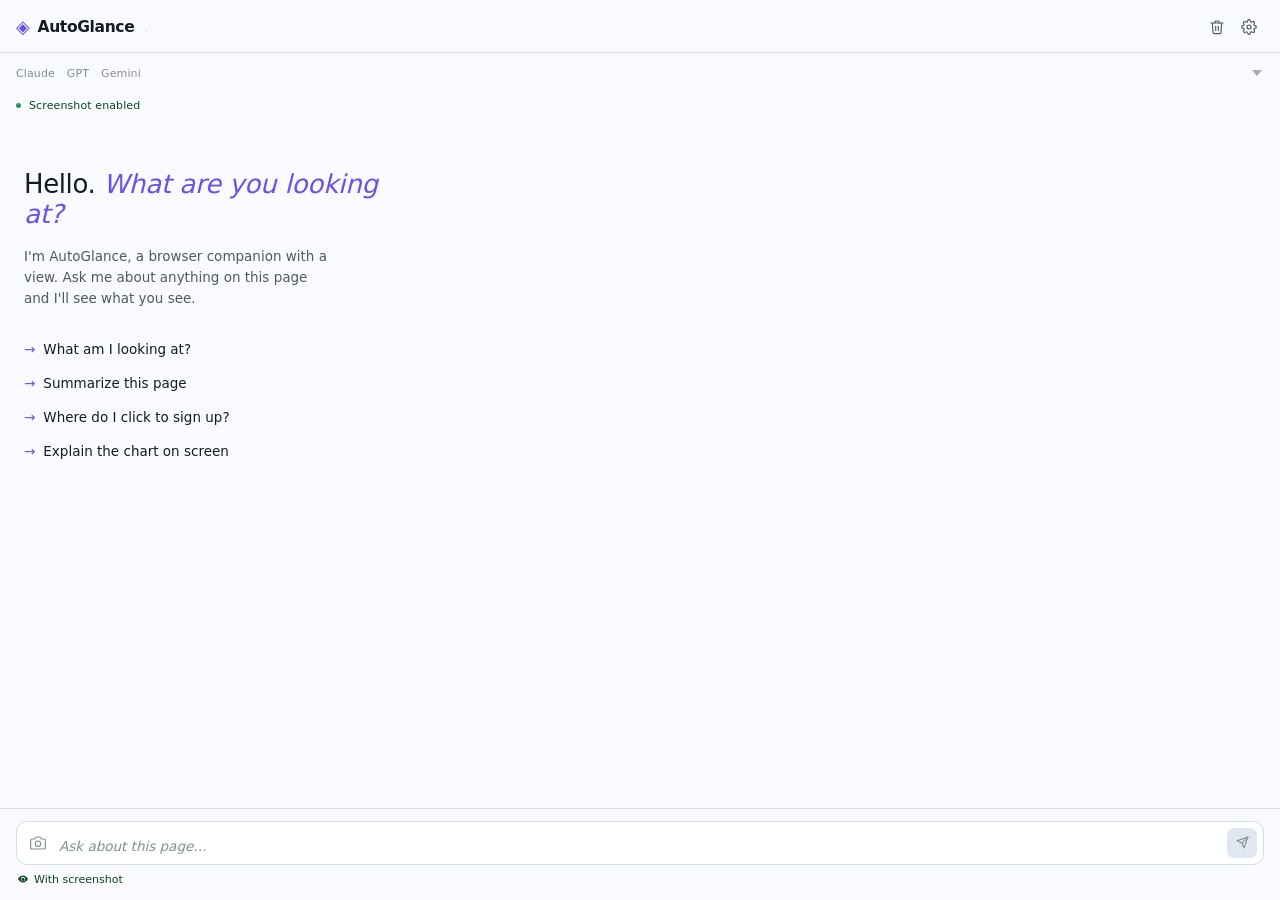
==== extension/sidepanel/index.html @ 0c21842c "v2.0 - design" ====
<!DOCTYPE html>
<html lang="en">
<head>
  <meta charset="UTF-8" />
  <meta name="viewport" content="width=device-width, initial-scale=1.0" />
  <title>AutoGlance</title>
  <link rel="stylesheet" href="sidepanel.css" />
</head>
<body>

  <!-- ── Header ─────────────────────────────────────────── -->
  <header class="header">
    <div class="header-left">
      <span class="logo-icon" aria-hidden="true">◈</span>
      <span class="logo-text">AutoGlance</span>
      <span id="provider-badge" class="provider-badge" title="Active AI provider"></span>
    </div>
    <div class="header-actions">
      <button id="clear-btn" class="icon-btn" title="Clear conversation" aria-label="Clear conversation">
        <svg class="icon" viewBox="0 0 24 24" fill="none" stroke="currentColor" stroke-linecap="round" stroke-linejoin="round">
          <polyline points="3 6 5 6 21 6"/>
          <path d="M19 6l-1 14a2 2 0 0 1-2 2H8a2 2 0 0 1-2-2L5 6"/>
          <path d="M10 11v6M14 11v6"/>
          <path d="M9 6V4a1 1 0 0 1 1-1h4a1 1 0 0 1 1 1v2"/>
        </svg>
      </button>
      <button id="settings-btn" class="icon-btn" title="Open settings" aria-label="Open settings">
        <svg class="icon" viewBox="0 0 24 24" fill="none" stroke="currentColor" stroke-linecap="round" stroke-linejoin="round">
          <circle cx="12" cy="12" r="3"/>
          <path d="M19.4 15a1.65 1.65 0 0 0 .33 1.82l.06.06a2 2 0 0 1 0 2.83 2 2 0 0 1-2.83 0l-.06-.06a1.65 1.65 0 0 0-1.82-.33 1.65 1.65 0 0 0-1 1.51V21a2 2 0 0 1-4 0v-.09A1.65 1.65 0 0 0 9 19.4a1.65 1.65 0 0 0-1.82.33l-.06.06a2 2 0 0 1-2.83-2.83l.06-.06A1.65 1.65 0 0 0 4.68 15a1.65 1.65 0 0 0-1.51-1H3a2 2 0 0 1 0-4h.09A1.65 1.65 0 0 0 4.6 9a1.65 1.65 0 0 0-.33-1.82l-.06-.06a2 2 0 0 1 2.83-2.83l.06.06A1.65 1.65 0 0 0 9 4.68a1.65 1.65 0 0 0 1-1.51V3a2 2 0 0 1 4 0v.09a1.65 1.65 0 0 0 1 1.51 1.65 1.65 0 0 0 1.82-.33l.06-.06a2 2 0 0 1 2.83 2.83l-.06.06A1.65 1.65 0 0 0 19.4 9a1.65 1.65 0 0 0 1.51 1H21a2 2 0 0 1 0 4h-.09a1.65 1.65 0 0 0-1.51 1z"/>
        </svg>
      </button>
    </div>
  </header>

  <!-- ── Provider & Model Toggles ───────────────────────── -->
  <div class="controls-bar">
    <div id="provider-toggle" class="provider-toggle" role="radiogroup" aria-label="Select AI provider">
      <button class="provider-chip provider-chip--anthropic" data-provider="anthropic" role="radio" aria-checked="false" type="button">Claude</button>
      <button class="provider-chip provider-chip--openai"    data-provider="openai"    role="radio" aria-checked="false" type="button">GPT</button>
      <button class="provider-chip provider-chip--gemini"    data-provider="gemini"    role="radio" aria-checked="false" type="button">Gemini</button>
    </div>
    <select id="model-select" class="model-select" aria-label="Select model"></select>
  </div>

  <!-- ── Privacy Status Bar ──────────────────────────────── -->
  <div id="privacy-bar" class="privacy-bar privacy-enabled">
    <span id="privacy-dot" class="privacy-dot"></span>
    <span id="privacy-label" class="privacy-label">Screenshot enabled</span>
  </div>

  <!-- ── API Key Warning (shown when no key configured) ──── -->
  <div id="api-key-warning" class="api-key-warning hidden">
    <div class="warning-icon" aria-hidden="true">⚠</div>
    <div class="warning-text">
      <strong>API key required</strong>
      <p>Add your Anthropic API key in settings to start chatting.</p>
    </div>
    <button id="warning-settings-btn" class="warning-btn">Open Settings</button>
  </div>

  <!-- ── Message Feed ────────────────────────────────────── -->
  <main id="messages" class="messages" role="log" aria-live="polite" aria-label="Conversation">
    <div class="welcome">
      <h1 class="welcome-greeting">Hello. <em>What are you looking at?</em></h1>
      <p>I'm AutoGlance, a browser companion with a view. Ask me about anything on this page and I'll see what you see.</p>
      <div class="welcome-suggestions">
        <button class="suggestion-chip" data-text="What am I looking at?">What am I looking at?</button>
        <button class="suggestion-chip" data-text="Summarize this page for me.">Summarize this page</button>
        <button class="suggestion-chip" data-text="Where do I click to sign up?">Where do I click to sign up?</button>
        <button class="suggestion-chip" data-text="Explain the chart on screen.">Explain the chart on screen</button>
      </div>
    </div>
  </main>

  <!-- ── Input Area ─────────────────────────────────────── -->
  <footer class="input-area">
    <div class="input-wrapper">
      <button id="screenshot-toggle" class="input-toggle" title="Toggle screenshot capture" aria-label="Toggle screenshot capture" aria-pressed="false">
        <svg class="icon" viewBox="0 0 24 24" fill="none" stroke="currentColor" stroke-linecap="round" stroke-linejoin="round">
          <path d="M23 19a2 2 0 0 1-2 2H3a2 2 0 0 1-2-2V8a2 2 0 0 1 2-2h4l2-3h6l2 3h4a2 2 0 0 1 2 2z"/>
          <circle cx="12" cy="13" r="4"/>
        </svg>
      </button>
      <textarea
        id="message-input"
        class="message-input"
        placeholder="Ask about this page…"
        rows="1"
        dir="auto"
        aria-label="Message input"
        autocomplete="off"
        spellcheck="true"
      ></textarea>
      <button id="send-btn" class="send-btn" title="Send (Enter)" aria-label="Send message" disabled>
        <svg viewBox="0 0 24 24" fill="none" stroke="currentColor" stroke-width="2" stroke-linecap="round" stroke-linejoin="round">
          <line x1="22" y1="2" x2="11" y2="13"/>
          <polygon points="22 2 15 22 11 13 2 9 22 2"/>
        </svg>
      </button>
    </div>
    <div class="input-meta">
      <span id="context-badge" class="context-badge context-badge--active">
        <svg viewBox="0 0 16 16" fill="currentColor" width="10" height="10" aria-hidden="true">
          <path d="M10.5 8.5a2.5 2.5 0 1 1-5 0 2.5 2.5 0 0 1 5 0z"/>
          <path d="M0 8s3-5.5 8-5.5S16 8 16 8s-3 5.5-8 5.5S0 8 0 8zm8 3.5a3.5 3.5 0 1 0 0-7 3.5 3.5 0 0 0 0 7z"/>
        </svg>
        With screenshot
      </span>
    </div>
  </footer>

  <!-- Classic scripts execute before the deferred ES module, making globals available -->
  <script src="../lib/vendor/marked.min.js"></script>
  <script src="../lib/vendor/katex.min.js"></script>
  <script src="../lib/vendor/highlight.min.js"></script>
  <script type="module" src="sidepanel.js"></script>
</body>
</html>
---- extension/sidepanel/sidepanel.css ----
/* ==========================================================================
   AutoGlance - side panel
   Cool paper, iris violet. Modernist. Light + dark via prefers-color-scheme.
   ========================================================================== */

/* ── Fonts ────────────────────────────────────────────────────────────────── */

@font-face {
  font-family: 'Space Grotesk';
  src: url('../assets/fonts/SpaceGrotesk-Variable.woff2') format('woff2-variations'),
       url('../assets/fonts/SpaceGrotesk-Variable.woff2') format('woff2');
  font-weight: 300 700;
  font-style: normal;
  font-display: swap;
}

@font-face {
  font-family: 'Inter';
  src: url('../assets/fonts/Inter-Variable.woff2') format('woff2-variations'),
       url('../assets/fonts/Inter-Variable.woff2') format('woff2');
  font-weight: 100 900;
  font-style: normal;
  font-display: swap;
}

@font-face {
  font-family: 'Inter';
  src: url('../assets/fonts/Inter-Italic-Variable.woff2') format('woff2-variations'),
       url('../assets/fonts/Inter-Italic-Variable.woff2') format('woff2');
  font-weight: 100 900;
  font-style: italic;
  font-display: swap;
}

@font-face {
  font-family: 'JetBrains Mono';
  src: url('../assets/fonts/JetBrainsMono-Variable.woff2') format('woff2-variations'),
       url('../assets/fonts/JetBrainsMono-Variable.woff2') format('woff2');
  font-weight: 300 800;
  font-style: normal;
  font-display: swap;
}

/* ── Design tokens ────────────────────────────────────────────────────────── */

:root {
  color-scheme: light dark;

  /* Typography */
  --font-display: 'Space Grotesk', 'Inter', ui-sans-serif, -apple-system, BlinkMacSystemFont, 'Segoe UI Variable', 'Segoe UI', system-ui, sans-serif;
  --font-body:    'Inter', ui-sans-serif, -apple-system, BlinkMacSystemFont, 'Segoe UI Variable', 'Segoe UI', system-ui, sans-serif;
  --font-mono:    'JetBrains Mono', ui-monospace, 'Cascadia Mono', 'Consolas', monospace;

  --text-xs:   11px;
  --text-sm:   12.5px;
  --text-md:   13.5px;
  --text-lg:   15.5px;
  --text-xl:   19px;
  --text-2xl:  26px;

  --lh-tight:   1.3;
  --lh-body:    1.55;
  --lh-relaxed: 1.7;

  /* Spatial - 4pt scale */
  --space-1: 4px;
  --space-2: 8px;
  --space-3: 12px;
  --space-4: 16px;
  --space-5: 24px;
  --space-6: 32px;
  --space-7: 48px;

  --radius-xs:   4px;
  --radius-sm:   7px;
  --radius-md:   11px;
  --radius-lg:   16px;
  --radius-xl:   22px;
  --radius-pill: 999px;

  /* Motion */
  --ease-out-quart: cubic-bezier(0.22, 1, 0.36, 1);
  --ease-out:       cubic-bezier(0.33, 1, 0.68, 1);
  --dur-fast: 140ms;
  --dur-med:  240ms;
  --dur-slow: 420ms;

  /* Light palette - cool paper, graphite ink, iris violet accent */
  --surface-0:      oklch(0.985 0.005 260);
  --surface-1:      oklch(1     0.003 260);
  --surface-2:      oklch(0.955 0.010 255);
  --surface-sunk:   oklch(0.925 0.014 255);

  --border:         oklch(0.895 0.012 255);
  --border-strong:  oklch(0.81  0.018 255);

  --text:           oklch(0.22  0.025 265);
  --text-muted:     oklch(0.46  0.020 260);
  --text-faint:     oklch(0.64  0.015 258);

  --accent:         oklch(0.55  0.22  285);
  --accent-hover:   oklch(0.48  0.225 285);
  --accent-press:   oklch(0.42  0.22  283);
  --accent-soft:    oklch(0.955 0.04  285);
  --accent-soft-bd: oklch(0.885 0.08  285);
  --on-accent:      oklch(0.985 0.005 260);

  --success:        oklch(0.58  0.12  155);
  --success-soft:   oklch(0.955 0.025 150);
  --success-ink:    oklch(0.34  0.075 155);

  --warn:           oklch(0.74  0.135 80);
  --warn-soft:      oklch(0.965 0.03  85);
  --warn-ink:       oklch(0.40  0.09  70);

  --danger:         oklch(0.56  0.21  22);
  --danger-soft:    oklch(0.965 0.03  25);
  --danger-ink:     oklch(0.42  0.14  25);

  --focus-ring: 0 0 0 3px oklch(0.55 0.22 285 / 0.28);
  --shadow-sm:  0 1px 2px oklch(0.22 0.025 265 / 0.06);
  --shadow-md:  0 8px 24px -10px oklch(0.22 0.025 265 / 0.20),
                0 2px 6px  -2px  oklch(0.22 0.025 265 / 0.09);
}

@media (prefers-color-scheme: dark) {
  :root {
    /* Surfaces lifted off pure black to a deep cool slate - the ladder keeps the
       same perceptual step as before, just shifted ~+0.04 lightness overall. */
    --surface-0:      oklch(0.225 0.018 262);
    --surface-1:      oklch(0.265 0.020 260);
    --surface-2:      oklch(0.305 0.022 258);
    --surface-sunk:   oklch(0.19  0.016 262);

    --border:         oklch(0.345 0.022 260);
    --border-strong:  oklch(0.45  0.026 258);

    /* Text softened from near-white to reduce harsh contrast on the lifted surface.
       text-faint nudged up a hair so it still reads cleanly. */
    --text:           oklch(0.905 0.014 252);
    --text-muted:     oklch(0.70  0.015 258);
    --text-faint:     oklch(0.58  0.014 258);

    --accent:         oklch(0.74  0.18  285);
    --accent-hover:   oklch(0.79  0.185 285);
    --accent-press:   oklch(0.68  0.19  282);
    --accent-soft:    oklch(0.325 0.078 285);
    --accent-soft-bd: oklch(0.43  0.11  285);
    --on-accent:      oklch(0.16  0.02  270);

    --success:        oklch(0.74  0.11  155);
    --success-soft:   oklch(0.325 0.045 150);
    --success-ink:    oklch(0.82  0.09  155);

    --warn:           oklch(0.82  0.14  80);
    --warn-soft:      oklch(0.335 0.055 75);
    --warn-ink:       oklch(0.86  0.11  80);

    --danger:         oklch(0.72  0.18  25);
    --danger-soft:    oklch(0.345 0.085 28);
    --danger-ink:     oklch(0.85  0.12  28);

    --focus-ring: 0 0 0 3px oklch(0.74 0.18 285 / 0.35);
    --shadow-sm:  0 1px 2px oklch(0 0 0 / 0.3);
    --shadow-md:  0 10px 30px -14px oklch(0 0 0 / 0.55),
                  0 2px 6px -2px   oklch(0 0 0 / 0.25);
  }

  /* Dark-mode tuning for the chatbar local accents - hover shifts lighter,
     not darker, so interactions read correctly on dark backgrounds. */
  .input-area.mode-enabled {
    --accent-hover: oklch(0.80 0.12 155);
    --accent-press: oklch(0.68 0.12 155);
  }
  .input-area.mode-blocked {
    --accent-hover: oklch(0.88 0.14 80);
    --accent-press: oklch(0.76 0.14 80);
  }
}

/* ── Reset & base ─────────────────────────────────────────────────────────── */

*, *::before, *::after { box-sizing: border-box; margin: 0; padding: 0; }

html, body {
  height: 100%;
  font-family: var(--font-body);
  font-size: var(--text-md);
  line-height: var(--lh-body);
  font-feature-settings: 'ss01', 'cv11';
  font-optical-sizing: auto;
  color: var(--text);
  background: var(--surface-0);
  overflow: hidden;
  -webkit-font-smoothing: antialiased;
  -moz-osx-font-smoothing: grayscale;
  text-rendering: optimizeLegibility;
}

body {
  display: flex;
  flex-direction: column;
  height: 100vh;
  min-height: 0;
}

button {
  font-family: inherit;
  font-feature-settings: inherit;
  color: inherit;
}

:focus { outline: none; }

:focus-visible {
  outline: none;
  box-shadow: var(--focus-ring);
  border-radius: var(--radius-sm);
}

/* ── Header ───────────────────────────────────────────────────────────────── */

.header {
  display: flex;
  align-items: center;
  justify-content: space-between;
  gap: var(--space-2);
  padding: var(--space-3) var(--space-4) calc(var(--space-3) - 2px);
  background: var(--surface-0);
  border-bottom: 1px solid var(--border);
  flex-shrink: 0;
  z-index: 10;
}

.header-left {
  display: flex;
  align-items: baseline;
  gap: var(--space-2);
  min-width: 0;
}

.logo-icon {
  font-family: var(--font-display);
  font-weight: 600;
  font-size: 18px;
  line-height: 1;
  color: var(--accent);
  transform: translateY(1px);
  letter-spacing: -0.02em;
}

.logo-text {
  font-family: var(--font-display);
  font-size: var(--text-lg);
  font-weight: 600;
  letter-spacing: -0.022em;
  color: var(--text);
}

.header-actions {
  display: flex;
  align-items: center;
  gap: 2px;
}

.icon-btn {
  position: relative;
  display: inline-flex;
  align-items: center;
  justify-content: center;
  width: 30px;
  height: 30px;
  border: none;
  background: transparent;
  border-radius: var(--radius-sm);
  cursor: pointer;
  color: var(--text-muted);
  transition: background var(--dur-fast) var(--ease-out),
              color var(--dur-fast) var(--ease-out);
}

.icon-btn:hover   { background: var(--surface-2); color: var(--text); }
.icon-btn:active  { background: var(--surface-sunk); }
.icon-btn.active  { color: var(--accent); }
.icon-btn.inactive { color: var(--text-faint); }

.icon { width: 16px; height: 16px; flex-shrink: 0; }
.icon-btn svg { stroke-width: 1.75; }

/* Provider pill - small, quiet meta label */
.provider-badge {
  font-size: var(--text-xs);
  font-weight: 500;
  color: var(--text-faint);
  letter-spacing: 0.04em;
  text-transform: uppercase;
  padding: 2px 0 0 4px;
  border-left: 1px solid var(--border);
  margin-left: var(--space-1);
  flex-shrink: 0;
}

/* ── Controls bar ─────────────────────────────────────────────────────────── */

.controls-bar {
  display: flex;
  align-items: center;
  gap: var(--space-3);
  padding: var(--space-2) var(--space-4);
  background: var(--surface-0);
  flex-shrink: 0;
}

/* Bare inline radio group - grouping comes from proximity, state from color + weight */
.provider-toggle {
  display: inline-flex;
  align-items: baseline;
  gap: var(--space-3);
  flex-shrink: 0;
}

.provider-chip {
  appearance: none;
  border: none;
  background: transparent;
  padding: 2px 0;
  font-size: var(--text-xs);
  font-weight: 500;
  letter-spacing: 0.01em;
  color: var(--text-faint);
  cursor: pointer;
  transition: color var(--dur-fast) var(--ease-out);
}

.provider-chip:hover:not(.active):not(.no-key) {
  color: var(--text-muted);
}

.provider-chip.active {
  color: var(--accent);
  font-weight: 700;
}

.provider-chip.no-key {
  color: var(--text-faint);
  opacity: 0.45;
  cursor: help;
}

.model-select {
  flex: 0 0 auto;
  margin-left: auto;
  max-width: 60%;
  min-width: 0;
  height: 24px;
  padding: 0 18px 0 0;
  font-family: inherit;
  font-size: var(--text-sm);
  font-weight: 500;
  color: var(--text-muted);
  background-color: transparent;
  border: none;
  cursor: pointer;
  appearance: none;
  background-image: url("data:image/svg+xml,%3Csvg xmlns='http://www.w3.org/2000/svg' width='10' height='6' viewBox='0 0 10 6'%3E%3Cpath fill='%23888' fill-opacity='0.7' d='M5 6L0 0h10z'/%3E%3C/svg%3E");
  background-repeat: no-repeat;
  background-position: right 2px center;
  transition: color var(--dur-fast) var(--ease-out);
}

.model-select:hover { color: var(--text); }
.model-select:focus-visible {
  outline: none;
  box-shadow: none;
  color: var(--text);
}
.model-select:disabled { opacity: 0.55; cursor: not-allowed; }

/* Stylable dropdown via Chromium's Customizable Select API.
   Falls back to native picker on older Chromium versions. */
@supports (appearance: base-select) {
  .model-select { appearance: base-select; }

  .model-select::picker(select) {
    appearance: base-select;
    margin-top: 6px;
    padding: var(--space-1);
    background: var(--surface-1);
    border: 1px solid var(--border);
    border-radius: var(--radius-md);
    box-shadow: var(--shadow-md);
    font-family: var(--font-body);
    font-size: var(--text-sm);
    font-weight: 500;
    color: var(--text);
    min-width: 220px;
    max-height: 340px;
    overflow-y: auto;
    scrollbar-width: thin;
    scrollbar-color: var(--border-strong) transparent;
    opacity: 0;
    transform: translateY(-4px);
    transition: opacity var(--dur-fast) var(--ease-out),
                transform var(--dur-fast) var(--ease-out),
                display var(--dur-fast) allow-discrete,
                overlay var(--dur-fast) allow-discrete;
  }

  .model-select::picker(select):popover-open {
    opacity: 1;
    transform: translateY(0);
  }

  @starting-style {
    .model-select::picker(select):popover-open {
      opacity: 0;
      transform: translateY(-4px);
    }
  }

  .model-select option {
    padding: 7px 10px 7px 26px;
    border-radius: var(--radius-sm);
    color: var(--text);
    background: transparent;
    cursor: pointer;
    position: relative;
    text-align: left;
    font-weight: 500;
    transition: background var(--dur-fast) var(--ease-out),
                color var(--dur-fast) var(--ease-out);
  }

  .model-select option:hover,
  .model-select option:focus {
    background: var(--surface-2);
    color: var(--text);
    outline: none;
  }

  .model-select option:checked {
    color: var(--accent);
    font-weight: 600;
  }

  .model-select option:checked::before {
    content: '';
    position: absolute;
    left: 10px;
    top: 50%;
    width: 8px;
    height: 5px;
    border-left: 1.5px solid var(--accent);
    border-bottom: 1.5px solid var(--accent);
    transform: translateY(-70%) rotate(-45deg);
  }
}

/* ── Privacy bar ──────────────────────────────────────────────────────────── */

/* Lightweight status line - no tinted strip, state lives in the dot + label color */
.privacy-bar {
  display: flex;
  align-items: center;
  gap: var(--space-2);
  padding: 4px var(--space-4) var(--space-2);
  font-size: var(--text-xs);
  font-weight: 500;
  letter-spacing: 0.01em;
  background: transparent;
  flex-shrink: 0;
  transition: color var(--dur-med) var(--ease-out-quart);
}

.privacy-bar.privacy-enabled  { color: var(--success-ink); }
.privacy-bar.privacy-blocked  { color: var(--warn-ink); }
.privacy-bar.privacy-disabled { color: var(--text-faint); }

.privacy-dot {
  width: 5px;
  height: 5px;
  border-radius: 50%;
  flex-shrink: 0;
  background: currentColor;
}

.privacy-enabled  .privacy-dot { background: var(--success); }
.privacy-blocked  .privacy-dot { background: var(--warn); }
.privacy-disabled .privacy-dot { background: var(--text-faint); }

/* ── API key warning ──────────────────────────────────────────────────────── */

.api-key-warning {
  display: flex;
  align-items: flex-start;
  gap: var(--space-3);
  padding: var(--space-3) var(--space-4);
  background: var(--warn-soft);
  border-bottom: 1px solid var(--border);
  flex-shrink: 0;
}

.api-key-warning.hidden { display: none; }

.warning-icon {
  font-size: 16px;
  color: var(--warn);
  flex-shrink: 0;
  margin-top: 1px;
}

.warning-text { flex: 1; min-width: 0; }

.warning-text strong {
  display: block;
  font-size: var(--text-md);
  font-weight: 600;
  color: var(--warn-ink);
}

.warning-text p {
  font-size: var(--text-sm);
  color: var(--warn-ink);
  opacity: 0.85;
  margin-top: 2px;
}

.warning-btn {
  flex-shrink: 0;
  padding: 6px var(--space-3);
  font-size: var(--text-sm);
  font-weight: 600;
  background: var(--warn-ink);
  color: var(--warn-soft);
  border: none;
  border-radius: var(--radius-sm);
  cursor: pointer;
  white-space: nowrap;
  transition: transform var(--dur-fast) var(--ease-out),
              filter var(--dur-fast) var(--ease-out);
}
.warning-btn:hover  { filter: brightness(1.1); }
.warning-btn:active { transform: translateY(1px); }

/* ── Messages feed ────────────────────────────────────────────────────────── */

.messages {
  flex: 1;
  overflow-y: auto;
  padding: var(--space-5) var(--space-4) var(--space-3);
  display: flex;
  flex-direction: column;
  gap: var(--space-5);
  min-height: 0;
  scroll-behavior: smooth;
  scrollbar-width: thin;
  scrollbar-color: var(--border-strong) transparent;
}

.messages::-webkit-scrollbar { width: 6px; }
.messages::-webkit-scrollbar-track { background: transparent; }
.messages::-webkit-scrollbar-thumb {
  background: var(--border);
  border-radius: 3px;
}
.messages::-webkit-scrollbar-thumb:hover { background: var(--border-strong); }

/* Welcome - typographic hero, no big icon block */
.welcome {
  display: flex;
  flex-direction: column;
  align-items: flex-start;
  text-align: left;
  padding: var(--space-5) var(--space-2) var(--space-4);
  gap: var(--space-4);
}

.welcome-greeting {
  font-family: var(--font-display);
  font-size: var(--text-2xl);
  font-weight: 400;
  line-height: 1.15;
  letter-spacing: -0.015em;
  color: var(--text);
  max-width: 22ch;
}

.welcome-greeting em {
  font-family: var(--font-body);
  font-style: italic;
  font-weight: 450;
  color: var(--accent);
  letter-spacing: -0.005em;
}

.welcome p {
  font-size: var(--text-md);
  line-height: var(--lh-body);
  color: var(--text-muted);
  max-width: 36ch;
}

.welcome-suggestions {
  display: flex;
  flex-direction: column;
  gap: 2px;
  width: 100%;
  margin-top: var(--space-2);
}

/* Text-row suggestions - no borders. Hover uses extended-edge tint. */
.suggestion-chip {
  padding: 8px 10px;
  margin: 0 -10px;
  font-family: inherit;
  font-size: var(--text-md);
  font-weight: 500;
  text-align: left;
  background: transparent;
  border: none;
  border-radius: var(--radius-sm);
  color: var(--text);
  cursor: pointer;
  transition: background var(--dur-fast) var(--ease-out),
              color var(--dur-fast) var(--ease-out);
}

.suggestion-chip::before {
  content: '→';
  font-family: var(--font-display);
  color: var(--accent);
  margin-right: var(--space-2);
  font-weight: 500;
  transition: transform var(--dur-med) var(--ease-out-quart);
  display: inline-block;
}

.suggestion-chip:hover {
  background: var(--accent-soft);
  color: var(--accent-press);
}
.suggestion-chip:hover::before { transform: translateX(3px); }

/* ── Message rows & bubbles ───────────────────────────────────────────────── */

.message-row {
  display: flex;
  flex-direction: column;
  max-width: 100%;
  animation: fade-up var(--dur-med) var(--ease-out-quart) both;
}

.message-row--user       { align-items: flex-end; }
.message-row--assistant  { align-items: flex-start; }

@keyframes fade-up {
  from { opacity: 0; transform: translateY(6px); }
  to   { opacity: 1; transform: translateY(0); }
}

.bubble {
  max-width: 94%;
  word-break: break-word;
  line-height: var(--lh-body);
  font-size: var(--text-md);
}

/* User - solid iris violet, paper text, no gradient */
.bubble--user {
  padding: 10px 14px;
  border-radius: var(--radius-lg) var(--radius-lg) var(--radius-xs) var(--radius-lg);
  background: var(--accent);
  color: var(--on-accent);
  white-space: pre-wrap;
  font-weight: 450;
  box-shadow: 0 1px 2px oklch(0.42 0.22 285 / 0.25);
}

/* Assistant - no bubble. Plain text, left-aligned, with a tiny mark. */
.bubble--assistant {
  position: relative;
  padding: 0 0 0 var(--space-4);
  color: var(--text);
  font-weight: 400;
  width: 100%;
}

.bubble--assistant::before {
  content: '◈';
  position: absolute;
  left: 0;
  top: 3px;
  font-family: var(--font-display);
  font-size: 11px;
  color: var(--accent);
  opacity: 0.75;
  line-height: 1;
}

.bubble--error {
  padding: 10px 14px;
  border-radius: var(--radius-md);
  background: var(--danger-soft);
  color: var(--danger-ink);
  border: 1px solid oklch(from var(--danger) l c h / 0.25);
}

/* ── Assistant rich content (marked output) ──────────────────────────────── */

.bubble--assistant p {
  margin: 0 0 10px;
  line-height: var(--lh-relaxed);
}
.bubble--assistant p:last-child { margin-bottom: 0; }

.bubble--assistant h1,
.bubble--assistant h2,
.bubble--assistant h3,
.bubble--assistant h4 {
  font-family: var(--font-display);
  font-weight: 500;
  line-height: var(--lh-tight);
  letter-spacing: -0.01em;
  margin: 18px 0 6px;
  color: var(--text);
}
.bubble--assistant h1:first-child,
.bubble--assistant h2:first-child,
.bubble--assistant h3:first-child { margin-top: 0; }

.bubble--assistant h1 { font-size: 19px; }
.bubble--assistant h2 { font-size: 17px; }
.bubble--assistant h3 { font-size: 15px; }
.bubble--assistant h4 {
  font-size: var(--text-md);
  font-family: var(--font-body);
  font-weight: 600;
  color: var(--text-muted);
  text-transform: none;
  letter-spacing: 0;
}

.bubble--assistant ul,
.bubble--assistant ol {
  margin: 4px 0 10px;
  padding-left: 22px;
}
.bubble--assistant ul:last-child,
.bubble--assistant ol:last-child { margin-bottom: 0; }

.bubble--assistant li { margin: 4px 0; line-height: var(--lh-body); }
.bubble--assistant li > p { margin: 0; }

.bubble--assistant ul { list-style-type: disc; }
.bubble--assistant ul ul { list-style-type: circle; margin: 2px 0; }
.bubble--assistant ol { list-style-type: decimal; }
.bubble--assistant ul::marker,
.bubble--assistant ol::marker { color: var(--accent); }

.bubble--assistant li strong:first-child { color: var(--text); }

/* Inline code */
.bubble--assistant .inline-code,
.bubble--assistant code {
  font-family: var(--font-mono);
  font-size: 12px;
  background: var(--accent-soft);
  color: var(--accent-press);
  padding: 1px 6px;
  border-radius: 5px;
  white-space: nowrap;
  font-feature-settings: 'calt' 0;
}

@media (prefers-color-scheme: dark) {
  .bubble--assistant .inline-code,
  .bubble--assistant code {
    color: var(--accent);
  }
}

/* Code blocks */
.bubble--assistant .code-block {
  position: relative;
  margin: 12px 0;
  border-radius: var(--radius-sm);
  overflow: hidden;
  background: oklch(0.18 0.018 265);
  border: 1px solid oklch(0.27 0.022 265);
}
.bubble--assistant .code-block:last-child { margin-bottom: 0; }

.bubble--assistant .code-header {
  display: flex;
  align-items: center;
  justify-content: space-between;
  padding: 0 6px 0 12px;
  background: oklch(0.22 0.020 265);
  border-bottom: 1px solid oklch(0.30 0.022 265);
  min-height: 30px;
}

.bubble--assistant .code-lang {
  font-family: var(--font-mono);
  font-size: 10.5px;
  font-weight: 600;
  color: oklch(0.72 0.018 258);
  text-transform: uppercase;
  letter-spacing: 0.06em;
}

.bubble--assistant .code-copy-btn {
  display: inline-flex;
  align-items: center;
  gap: 5px;
  padding: 4px 8px;
  border: 1px solid oklch(0.34 0.022 265);
  border-radius: var(--radius-xs);
  background: transparent;
  color: oklch(0.70 0.018 258);
  font-family: inherit;
  font-size: 10.5px;
  font-weight: 500;
  cursor: pointer;
  transition: color var(--dur-fast) var(--ease-out),
              border-color var(--dur-fast) var(--ease-out),
              background var(--dur-fast) var(--ease-out);
}
.bubble--assistant .code-copy-btn:hover {
  color: oklch(0.92 0.015 258);
  border-color: oklch(0.44 0.025 265);
  background: oklch(0.28 0.022 265);
}
.bubble--assistant .code-copy-btn--copied {
  color: oklch(0.82 0.11 155);
  border-color: oklch(0.55 0.10 155);
}

.bubble--assistant .code-block pre {
  margin: 0;
  padding: 12px 14px;
  overflow-x: auto;
  background: transparent;
}

.bubble--assistant .code-block code {
  font-family: var(--font-mono);
  font-size: 12px;
  line-height: 1.65;
  color: oklch(0.92 0.015 258);
  background: none;
  padding: 0;
  border-radius: 0;
  white-space: pre;
  font-feature-settings: 'calt' 0;
}

/* Highlight.js - cool terminal, iris-violet accents */
.hljs { color: oklch(0.92 0.015 258); background: transparent; }
.hljs-keyword, .hljs-selector-tag, .hljs-built_in, .hljs-name, .hljs-tag { color: oklch(0.78 0.16 290); }
.hljs-string, .hljs-attr, .hljs-selector-attr, .hljs-selector-class, .hljs-selector-pseudo { color: oklch(0.80 0.12 155); }
.hljs-number, .hljs-literal, .hljs-variable, .hljs-template-variable, .hljs-template-tag { color: oklch(0.85 0.14 95); }
.hljs-comment, .hljs-quote, .hljs-meta { color: oklch(0.55 0.020 258); font-style: italic; }
.hljs-type, .hljs-class, .hljs-title { color: oklch(0.82 0.10 220); }
.hljs-function, .hljs-title.function_ { color: oklch(0.80 0.11 215); }
.hljs-params { color: oklch(0.88 0.09 95); }
.hljs-operator, .hljs-punctuation { color: oklch(0.70 0.018 258); }
.hljs-property, .hljs-selector-id { color: oklch(0.80 0.14 335); }
.hljs-regexp { color: oklch(0.78 0.16 290); }
.hljs-symbol, .hljs-bullet { color: oklch(0.78 0.13 320); }
.hljs-section, .hljs-subst { color: oklch(0.92 0.015 258); }
.hljs-emphasis { font-style: italic; }
.hljs-strong { font-weight: 600; }
.hljs-addition { color: oklch(0.80 0.12 155); background: oklch(0.8 0.12 155 / 0.12); }
.hljs-deletion { color: oklch(0.75 0.18 25);  background: oklch(0.75 0.18 25 / 0.12); }

/* Blockquote - quiet left rule, no panel */
.bubble--assistant .md-blockquote,
.bubble--assistant blockquote {
  margin: 14px 0;
  padding: 2px 0 2px 14px;
  border-left: 2px solid var(--accent);
  background: transparent;
  border-radius: 0;
  color: var(--text-muted);
  font-family: var(--font-body);
  font-style: italic;
  font-size: 14px;
  line-height: var(--lh-relaxed);
}
.bubble--assistant .md-blockquote p,
.bubble--assistant blockquote p { margin: 0; }

/* Horizontal rule */
.bubble--assistant hr {
  border: none;
  border-top: 1px solid var(--border);
  margin: 14px 0;
}

/* Links */
.bubble--assistant a {
  color: var(--accent);
  text-decoration: none;
  border-bottom: 1px solid oklch(from var(--accent) l c h / 0.35);
  transition: border-color var(--dur-fast) var(--ease-out),
              color var(--dur-fast) var(--ease-out);
}
.bubble--assistant a:hover {
  color: var(--accent-hover);
  border-bottom-color: var(--accent-hover);
}

/* Tables - no outer box, rhythm comes from row rules and typographic th */
.bubble--assistant .table-wrap {
  overflow-x: auto;
  margin: 12px 0;
  border: none;
  background: transparent;
}
.bubble--assistant .table-wrap:last-child { margin-bottom: 0; }

.bubble--assistant table {
  width: 100%;
  border-collapse: collapse;
  font-size: var(--text-sm);
  font-variant-numeric: tabular-nums;
}
.bubble--assistant th {
  background: transparent;
  font-weight: 600;
  color: var(--text-muted);
  text-align: left;
  padding: 4px 10px 6px 0;
  border-bottom: 1px solid var(--border-strong);
  white-space: nowrap;
  text-transform: uppercase;
  font-size: 10.5px;
  letter-spacing: 0.06em;
}
.bubble--assistant td {
  padding: 7px 10px 7px 0;
  border-bottom: 1px solid var(--border);
  color: var(--text);
  vertical-align: top;
}
.bubble--assistant tr:last-child td { border-bottom: none; }

/* Strong / em */
.bubble--assistant strong { font-weight: 650; color: var(--text); }
.bubble--assistant em     { font-style: italic; color: var(--text-muted); }

/* Math (KaTeX MathML) - centered, no panel */
.bubble--assistant .math-block {
  display: block;
  overflow-x: auto;
  padding: 8px 0;
  margin: 12px 0;
  background: transparent;
  border: none;
  text-align: center;
}
.bubble--assistant .math-block:last-child { margin-bottom: 0; }

.bubble--assistant .math-inline { display: inline; font-style: normal; }

.bubble--assistant math            { font-size: 14px; }
.bubble--assistant .math-block math { font-size: 15.5px; }
.bubble--assistant math mtd        { padding: 0.18em 0.45em; }
.bubble--assistant math mtr + mtr > mtd { padding-top: 0.25em; }

/* RTL / bidi */
.bubble--assistant .code-block,
.bubble--assistant pre,
.bubble--assistant .math-block,
.bubble--user .code-block,
.bubble--user pre {
  direction: ltr;
  text-align: left;
  unicode-bidi: isolate;
}
.bubble--assistant code,
.bubble--assistant .inline-code,
.bubble--assistant .math-inline {
  direction: ltr;
  unicode-bidi: isolate;
}
.bubble--assistant[dir="auto"] p,
.bubble--assistant[dir="auto"] li,
.bubble--assistant[dir="auto"] blockquote { text-align: start; }

/* ── Streaming cursor & typing indicator ──────────────────────────────────── */

.loading-cursor::after {
  content: '';
  display: inline-block;
  width: 7px;
  height: 1em;
  margin-left: 2px;
  vertical-align: text-bottom;
  background: var(--accent);
  border-radius: 1px;
  animation: cursor-pulse 1.1s var(--ease-out-quart) infinite;
  transform-origin: center;
}

@keyframes cursor-pulse {
  0%, 100% { opacity: 0.9; transform: scaleY(1); }
  50%      { opacity: 0.25; transform: scaleY(0.75); }
}

.typing-indicator {
  display: inline-flex;
  align-items: center;
  gap: 5px;
  padding: 8px 0 8px var(--space-4);
  position: relative;
}

.typing-indicator::before {
  content: '◈';
  position: absolute;
  left: 0;
  top: 9px;
  font-family: var(--font-display);
  font-size: 11px;
  color: var(--accent);
  opacity: 0.75;
  line-height: 1;
}

.typing-dot {
  width: 5px;
  height: 5px;
  border-radius: 50%;
  background: var(--accent);
  opacity: 0.3;
  animation: typing-wave 1.3s var(--ease-out-quart) infinite;
}
.typing-dot:nth-child(1) { animation-delay: 0s; }
.typing-dot:nth-child(2) { animation-delay: 0.15s; }
.typing-dot:nth-child(3) { animation-delay: 0.3s; }

@keyframes typing-wave {
  0%, 60%, 100% { opacity: 0.3; transform: translateY(0); }
  30%           { opacity: 1;   transform: translateY(-3px); }
}

/* ── Input area ───────────────────────────────────────────────────────────── */

.input-area {
  background: var(--surface-0);
  border-top: 1px solid var(--border);
  padding: var(--space-3) var(--space-4) var(--space-3);
  flex-shrink: 0;
  transition: background var(--dur-med) var(--ease-out-quart),
              border-color var(--dur-med) var(--ease-out-quart);
}

/* Chatbar mode tints - the whole input-area surface shifts with privacy state,
   and --accent/--focus-ring are locally remapped so every purple accent inside
   (focus border, send-btn, caret, selection, focus rings) recolors in lockstep. */
.input-area.mode-enabled {
  background: var(--success-soft);
  border-top-color: color-mix(in oklch, var(--success) 30%, var(--border));

  --accent:       var(--success);
  --accent-hover: oklch(0.51 0.13 155);
  --accent-press: oklch(0.44 0.14 155);
  --focus-ring:   0 0 0 3px oklch(from var(--success) l c h / 0.28);
}

.input-area.mode-blocked {
  background: var(--warn-soft);
  border-top-color: color-mix(in oklch, var(--warn) 30%, var(--border));

  --accent:       var(--warn);
  --accent-hover: oklch(0.67 0.145 80);
  --accent-press: oklch(0.60 0.15 80);
  --focus-ring:   0 0 0 3px oklch(from var(--warn) l c h / 0.30);
}

.input-wrapper {
  display: flex;
  align-items: flex-end;
  gap: 6px;
  background: var(--surface-1);
  border: 1px solid var(--border);
  border-radius: var(--radius-md);
  padding: 6px;
  transition: border-color var(--dur-med) var(--ease-out-quart),
              background var(--dur-med) var(--ease-out-quart);
}

.input-wrapper:hover { border-color: var(--border-strong); }

.input-wrapper:focus-within { border-color: var(--accent); }

/* Wrapper keeps its neutral fill so the input reads as a clean field on the
   tinted surface - only the border picks up the mode color for continuity. */
.input-area.mode-enabled .input-wrapper {
  border-color: color-mix(in oklch, var(--success) 40%, var(--border));
}
.input-area.mode-enabled .input-wrapper:hover {
  border-color: color-mix(in oklch, var(--success) 60%, var(--border));
}

.input-area.mode-blocked .input-wrapper {
  border-color: color-mix(in oklch, var(--warn) 45%, var(--border));
}
.input-area.mode-blocked .input-wrapper:hover {
  border-color: color-mix(in oklch, var(--warn) 65%, var(--border));
}

/* Screenshot toggle embedded in the chatbar - icon color follows the mode,
   so toggle and chatbar read as one connected signal. */
.input-toggle {
  position: relative;
  display: inline-flex;
  align-items: center;
  justify-content: center;
  flex-shrink: 0;
  width: 30px;
  height: 30px;
  border: none;
  background: transparent;
  border-radius: var(--radius-sm);
  cursor: pointer;
  color: var(--text-faint);
  transition: color var(--dur-med) var(--ease-out-quart),
              background var(--dur-fast) var(--ease-out);
}
.input-toggle .icon { width: 16px; height: 16px; }
.input-toggle svg { stroke-width: 1.75; }

.input-toggle:hover  { background: oklch(from var(--text) l c h / 0.06); }
.input-toggle:active { background: oklch(from var(--text) l c h / 0.10); }

.input-area.mode-enabled  .input-toggle { color: var(--success-ink); }
.input-area.mode-blocked  .input-toggle { color: var(--warn-ink); }
.input-area.mode-disabled .input-toggle { color: var(--text-faint); }

.message-input {
  flex: 1;
  min-width: 0;
  border: none;
  background: transparent;
  resize: none;
  font-family: var(--font-body);
  font-size: var(--text-md);
  line-height: var(--lh-body);
  color: var(--text);
  caret-color: var(--accent);
  outline: none;
  max-height: 150px;
  min-height: 22px;
  overflow-y: auto;
  padding: 0;
}

.message-input::selection {
  background: color-mix(in oklch, var(--accent) 28%, transparent);
  color: var(--text);
}

.message-input:focus,
.message-input:focus-visible {
  outline: none;
  box-shadow: none;
}

.message-input::placeholder {
  color: var(--text-faint);
  font-style: italic;
}

.send-btn {
  display: inline-flex;
  align-items: center;
  justify-content: center;
  width: 30px;
  height: 30px;
  flex-shrink: 0;
  background: var(--accent);
  color: var(--on-accent);
  border: none;
  border-radius: var(--radius-sm);
  cursor: pointer;
  transition: background var(--dur-fast) var(--ease-out),
              transform var(--dur-fast) var(--ease-out),
              opacity var(--dur-fast) var(--ease-out);
}

.send-btn svg { width: 13px; height: 13px; }
.send-btn:hover:not(:disabled) { background: var(--accent-hover); }
.send-btn:active:not(:disabled) {
  background: var(--accent-press);
  transform: scale(0.94);
}
.send-btn:disabled {
  background: var(--surface-sunk);
  color: var(--text-faint);
  cursor: not-allowed;
}

.input-meta {
  display: flex;
  align-items: center;
  padding: 6px 2px 0;
  gap: var(--space-2);
  min-height: 20px;
}

.context-badge {
  display: inline-flex;
  align-items: center;
  gap: 6px;
  font-size: var(--text-xs);
  font-weight: 500;
  padding: 0;
  background: transparent;
  transition: color var(--dur-med) var(--ease-out-quart);
}

.context-badge--active   { color: var(--success-ink); }
.context-badge--blocked  { color: var(--warn-ink); }
.context-badge--disabled { color: var(--text-faint); }

/* ── Utilities ────────────────────────────────────────────────────────────── */

.hidden { display: none !important; }

/* Reduced motion - honor user preference */
@media (prefers-reduced-motion: reduce) {
  *, *::before, *::after {
    animation-duration: 0.01ms !important;
    animation-iteration-count: 1 !important;
    transition-duration: 0.01ms !important;
    scroll-behavior: auto !important;
  }
}
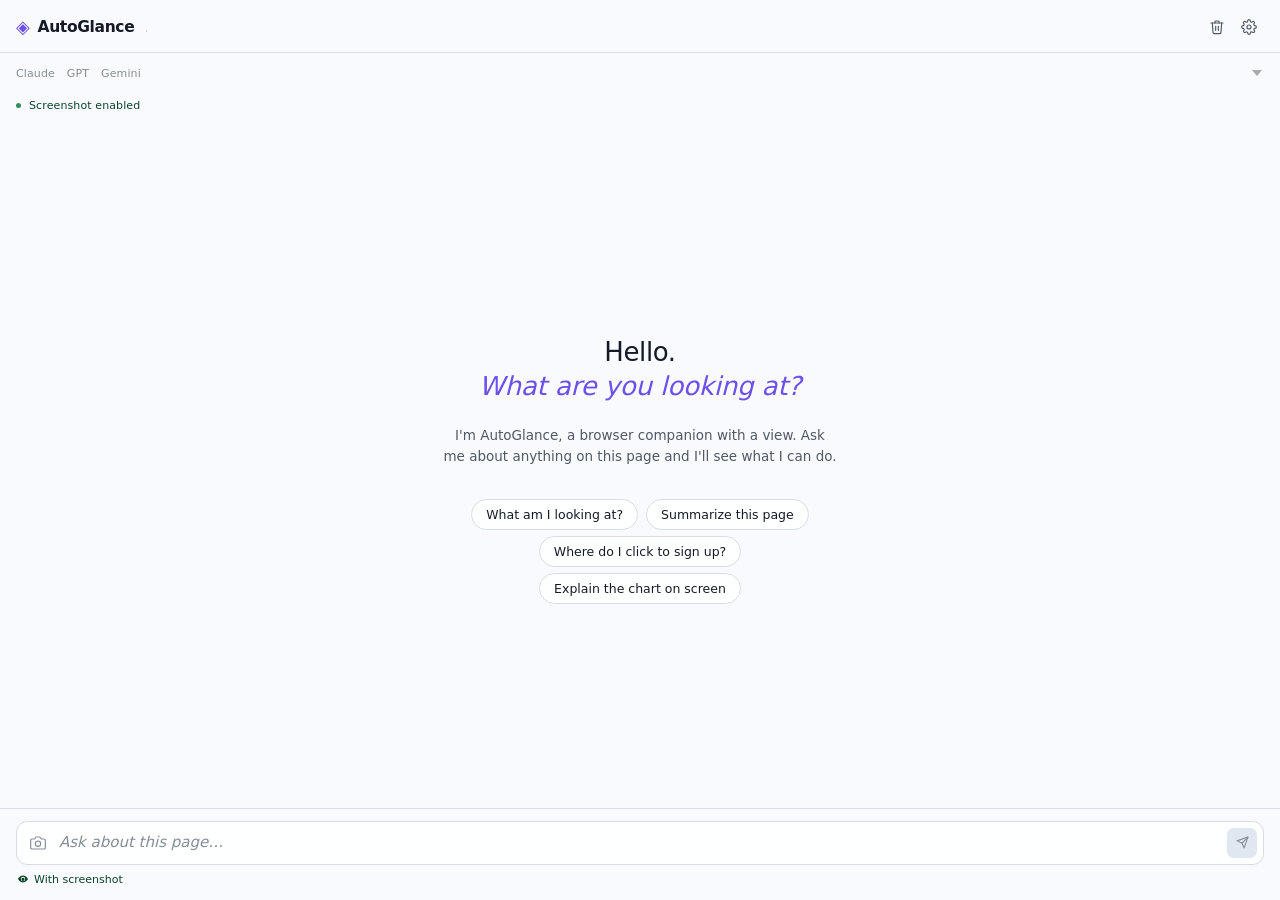
==== commit 368874b4: "v3.0 - API fixes" ====
--- a/extension/sidepanel/index.html
+++ b/extension/sidepanel/index.html
@@ -63,7 +63,7 @@
   <main id="messages" class="messages" role="log" aria-live="polite" aria-label="Conversation">
     <div class="welcome">
       <h1 class="welcome-greeting">Hello. <em>What are you looking at?</em></h1>
-      <p>I'm AutoGlance, a browser companion with a view. Ask me about anything on this page and I'll see what you see.</p>
+      <p>I'm AutoGlance, a browser companion with a view. Ask me about anything on this page and I'll see what I can do.</p>
       <div class="welcome-suggestions">
         <button class="suggestion-chip" data-text="What am I looking at?">What am I looking at?</button>
         <button class="suggestion-chip" data-text="Summarize this page for me.">Summarize this page</button>
--- a/extension/sidepanel/sidepanel.css
+++ b/extension/sidepanel/sidepanel.css
@@ -57,6 +57,11 @@
   --text-lg:   15.5px;
   --text-xl:   19px;
   --text-2xl:  26px;
+
+  /* Input/output reading size - applies to chat bubbles, message input, and
+     assistant-rendered content (markdown, code, math). Sidebar chrome (header,
+     controls, privacy bar, settings UI) intentionally stays on --text-md. */
+  --text-io:   15px;
 
   --lh-tight:   1.3;
   --lh-body:    1.55;
@@ -379,7 +384,12 @@
 /* Stylable dropdown via Chromium's Customizable Select API.
    Falls back to native picker on older Chromium versions. */
 @supports (appearance: base-select) {
-  .model-select { appearance: base-select; }
+  .model-select {
+    appearance: base-select;
+    /* base-select draws its own arrow - drop the SVG fallback so we don't stack both. */
+    background-image: none;
+    padding-right: 0;
+  }
 
   .model-select::picker(select) {
     appearance: base-select;
@@ -565,14 +575,18 @@
 }
 .messages::-webkit-scrollbar-thumb:hover { background: var(--border-strong); }
 
-/* Welcome - typographic hero, no big icon block */
+/* Welcome - typographic hero, vertically centered when it's the only child of
+   .messages. The auto block-margin distributes free space equally above/below,
+   so the greeting sits in the middle of the panel on first open. When the user
+   sends a message, .welcome is removed and the feed reverts to normal top-down flow. */
 .welcome {
   display: flex;
   flex-direction: column;
-  align-items: flex-start;
-  text-align: left;
-  padding: var(--space-5) var(--space-2) var(--space-4);
-  gap: var(--space-4);
+  align-items: center;
+  text-align: center;
+  margin: auto 0;
+  padding: var(--space-4) var(--space-2);
+  gap: var(--space-5);
 }
 
 .welcome-greeting {
@@ -586,6 +600,8 @@
 }
 
 .welcome-greeting em {
+  display: block;
+  margin-top: 4px;
   font-family: var(--font-body);
   font-style: italic;
   font-weight: 450;
@@ -597,39 +613,41 @@
   font-size: var(--text-md);
   line-height: var(--lh-body);
   color: var(--text-muted);
-  max-width: 36ch;
-}
-
+  max-width: 46ch;
+}
+
+/* Suggestion cluster - pill chips wrapping in the centered hero. Left-aligned
+   rows felt orphaned in the middle; pills read as an intentional group. */
 .welcome-suggestions {
   display: flex;
-  flex-direction: column;
-  gap: 2px;
-  width: 100%;
+  flex-direction: row;
+  flex-wrap: wrap;
+  justify-content: center;
+  gap: 6px 8px;
+  max-width: 42ch;
   margin-top: var(--space-2);
 }
 
-/* Text-row suggestions - no borders. Hover uses extended-edge tint. */
 .suggestion-chip {
-  padding: 8px 10px;
-  margin: 0 -10px;
+  padding: 7px 14px;
   font-family: inherit;
-  font-size: var(--text-md);
+  font-size: var(--text-sm);
   font-weight: 500;
-  text-align: left;
-  background: transparent;
-  border: none;
-  border-radius: var(--radius-sm);
+  text-align: center;
+  background: var(--surface-1);
+  border: 1px solid var(--border);
+  border-radius: var(--radius-pill);
   color: var(--text);
   cursor: pointer;
   transition: background var(--dur-fast) var(--ease-out),
+              border-color var(--dur-fast) var(--ease-out),
               color var(--dur-fast) var(--ease-out);
 }
 
 .suggestion-chip::before {
-  content: '→';
   font-family: var(--font-display);
   color: var(--accent);
-  margin-right: var(--space-2);
+  margin-right: 6px;
   font-weight: 500;
   transition: transform var(--dur-med) var(--ease-out-quart);
   display: inline-block;
@@ -637,9 +655,59 @@
 
 .suggestion-chip:hover {
   background: var(--accent-soft);
+  border-color: var(--accent-soft-bd);
   color: var(--accent-press);
 }
 .suggestion-chip:hover::before { transform: translateX(3px); }
+
+/* ── First-send morph (View Transitions API) ──────────────────────────────
+   On the user's first message the welcome hero collapses into the new user
+   bubble while each pill scatters on its own stagger. The welcome element and
+   the first .message-row--user share the "welcome-hero" name, so the browser
+   morphs the old rect (centered hero) into the new rect (small bubble at top).
+   Reduced-motion users skip the named transition - the welcome is just removed. */
+.welcome { view-transition-name: welcome-hero; }
+.suggestion-chip:nth-child(1) { view-transition-name: welcome-pill-1; }
+.suggestion-chip:nth-child(2) { view-transition-name: welcome-pill-2; }
+.suggestion-chip:nth-child(3) { view-transition-name: welcome-pill-3; }
+.suggestion-chip:nth-child(4) { view-transition-name: welcome-pill-4; }
+
+@keyframes welcome-dissolve {
+  to { opacity: 0; filter: blur(6px); transform: scale(0.94); }
+}
+@keyframes bubble-emerge {
+  from { opacity: 0; transform: scale(0.88) translateY(14px); }
+}
+@keyframes pill-scatter {
+  to { opacity: 0; transform: translateY(26px) scale(0.88); }
+}
+
+::view-transition-group(welcome-hero) {
+  animation-duration: 620ms;
+  animation-timing-function: var(--ease-out-quart);
+}
+::view-transition-old(welcome-hero) {
+  animation: welcome-dissolve 420ms var(--ease-out-quart) forwards;
+}
+::view-transition-new(welcome-hero) {
+  animation: bubble-emerge 560ms var(--ease-out-quart) 80ms backwards;
+}
+
+::view-transition-old(welcome-pill-1),
+::view-transition-old(welcome-pill-2),
+::view-transition-old(welcome-pill-3),
+::view-transition-old(welcome-pill-4) {
+  animation: pill-scatter 360ms var(--ease-out-quart) forwards;
+}
+::view-transition-old(welcome-pill-1) { animation-delay:   0ms; }
+::view-transition-old(welcome-pill-2) { animation-delay:  55ms; }
+::view-transition-old(welcome-pill-3) { animation-delay: 110ms; }
+::view-transition-old(welcome-pill-4) { animation-delay: 165ms; }
+
+@media (prefers-reduced-motion: reduce) {
+  .welcome,
+  .suggestion-chip { view-transition-name: none; }
+}
 
 /* ── Message rows & bubbles ───────────────────────────────────────────────── */
 
@@ -662,7 +730,7 @@
   max-width: 94%;
   word-break: break-word;
   line-height: var(--lh-body);
-  font-size: var(--text-md);
+  font-size: var(--text-io);
 }
 
 /* User - solid iris violet, paper text, no gradient */
@@ -728,11 +796,11 @@
 .bubble--assistant h2:first-child,
 .bubble--assistant h3:first-child { margin-top: 0; }
 
-.bubble--assistant h1 { font-size: 19px; }
-.bubble--assistant h2 { font-size: 17px; }
-.bubble--assistant h3 { font-size: 15px; }
+.bubble--assistant h1 { font-size: 21px; }
+.bubble--assistant h2 { font-size: 18.5px; }
+.bubble--assistant h3 { font-size: 16.5px; }
 .bubble--assistant h4 {
-  font-size: var(--text-md);
+  font-size: var(--text-io);
   font-family: var(--font-body);
   font-weight: 600;
   color: var(--text-muted);
@@ -763,7 +831,7 @@
 .bubble--assistant .inline-code,
 .bubble--assistant code {
   font-family: var(--font-mono);
-  font-size: 12px;
+  font-size: 13px;
   background: var(--accent-soft);
   color: var(--accent-press);
   padding: 1px 6px;
@@ -845,7 +913,7 @@
 
 .bubble--assistant .code-block code {
   font-family: var(--font-mono);
-  font-size: 12px;
+  font-size: 13px;
   line-height: 1.65;
   color: oklch(0.92 0.015 258);
   background: none;
@@ -885,7 +953,7 @@
   color: var(--text-muted);
   font-family: var(--font-body);
   font-style: italic;
-  font-size: 14px;
+  font-size: var(--text-io);
   line-height: var(--lh-relaxed);
 }
 .bubble--assistant .md-blockquote p,
@@ -923,7 +991,7 @@
 .bubble--assistant table {
   width: 100%;
   border-collapse: collapse;
-  font-size: var(--text-sm);
+  font-size: var(--text-md);
   font-variant-numeric: tabular-nums;
 }
 .bubble--assistant th {
@@ -964,8 +1032,8 @@
 
 .bubble--assistant .math-inline { display: inline; font-style: normal; }
 
-.bubble--assistant math            { font-size: 14px; }
-.bubble--assistant .math-block math { font-size: 15.5px; }
+.bubble--assistant math            { font-size: 15.5px; }
+.bubble--assistant .math-block math { font-size: 17.5px; }
 .bubble--assistant math mtd        { padding: 0.18em 0.45em; }
 .bubble--assistant math mtr + mtr > mtd { padding-top: 0.25em; }
 
@@ -1082,7 +1150,7 @@
 
 .input-wrapper {
   display: flex;
-  align-items: flex-end;
+  align-items: center;
   gap: 6px;
   background: var(--surface-1);
   border: 1px solid var(--border);
@@ -1147,7 +1215,7 @@
   background: transparent;
   resize: none;
   font-family: var(--font-body);
-  font-size: var(--text-md);
+  font-size: var(--text-io);
   line-height: var(--lh-body);
   color: var(--text);
   caret-color: var(--accent);
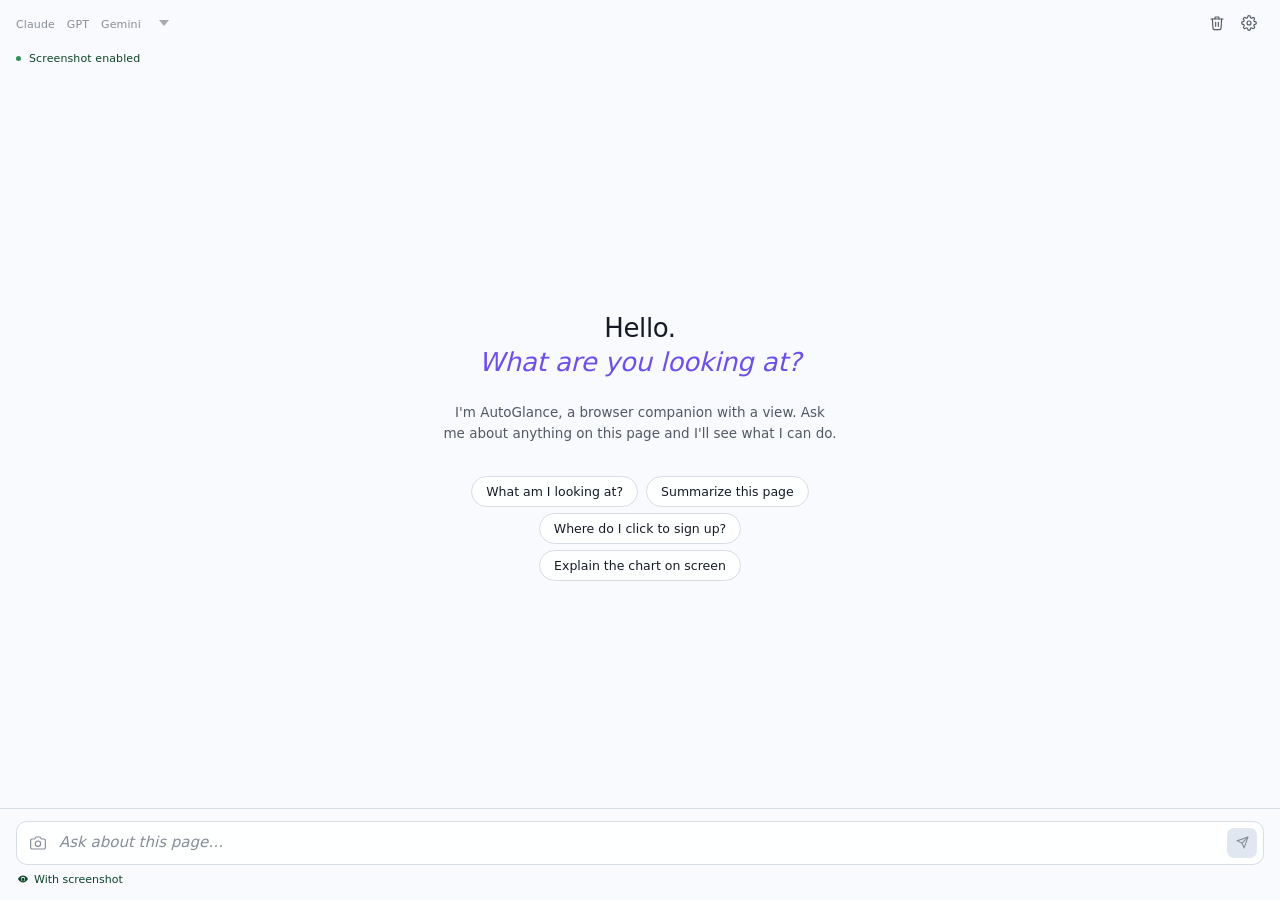
==== commit 792cd4a1: "v3.2" ====
--- a/extension/sidepanel/index.html
+++ b/extension/sidepanel/index.html
@@ -8,14 +8,17 @@
 </head>
 <body>
 
-  <!-- ── Header ─────────────────────────────────────────── -->
-  <header class="header">
-    <div class="header-left">
-      <span class="logo-icon" aria-hidden="true">◈</span>
-      <span class="logo-text">AutoGlance</span>
-      <span id="provider-badge" class="provider-badge" title="Active AI provider"></span>
+  <!-- ── Provider & Model Toggles ───────────────────────── -->
+  <div class="controls-bar">
+    <div class="controls-model">
+      <div id="provider-toggle" class="provider-toggle" role="radiogroup" aria-label="Select AI provider">
+        <button class="provider-chip provider-chip--anthropic" data-provider="anthropic" role="radio" aria-checked="false" type="button">Claude</button>
+        <button class="provider-chip provider-chip--openai"    data-provider="openai"    role="radio" aria-checked="false" type="button">GPT</button>
+        <button class="provider-chip provider-chip--gemini"    data-provider="gemini"    role="radio" aria-checked="false" type="button">Gemini</button>
+      </div>
+      <select id="model-select" class="model-select" aria-label="Select model"></select>
     </div>
-    <div class="header-actions">
+    <div class="controls-actions">
       <button id="clear-btn" class="icon-btn" title="Clear conversation" aria-label="Clear conversation">
         <svg class="icon" viewBox="0 0 24 24" fill="none" stroke="currentColor" stroke-linecap="round" stroke-linejoin="round">
           <polyline points="3 6 5 6 21 6"/>
@@ -31,16 +34,6 @@
         </svg>
       </button>
     </div>
-  </header>
-
-  <!-- ── Provider & Model Toggles ───────────────────────── -->
-  <div class="controls-bar">
-    <div id="provider-toggle" class="provider-toggle" role="radiogroup" aria-label="Select AI provider">
-      <button class="provider-chip provider-chip--anthropic" data-provider="anthropic" role="radio" aria-checked="false" type="button">Claude</button>
-      <button class="provider-chip provider-chip--openai"    data-provider="openai"    role="radio" aria-checked="false" type="button">GPT</button>
-      <button class="provider-chip provider-chip--gemini"    data-provider="gemini"    role="radio" aria-checked="false" type="button">Gemini</button>
-    </div>
-    <select id="model-select" class="model-select" aria-label="Select model"></select>
   </div>
 
   <!-- ── Privacy Status Bar ──────────────────────────────── -->
--- a/extension/sidepanel/sidepanel.css
+++ b/extension/sidepanel/sidepanel.css
@@ -310,6 +310,7 @@
 .controls-bar {
   display: flex;
   align-items: center;
+  justify-content: space-between;
   gap: var(--space-3);
   padding: var(--space-2) var(--space-4);
   background: var(--surface-0);
@@ -352,10 +353,23 @@
   cursor: help;
 }
 
+.controls-model {
+  display: flex;
+  align-items: baseline;
+  gap: var(--space-3);
+  min-width: 0;
+  flex: 1 1 0;
+}
+
+.controls-actions {
+  display: flex;
+  align-items: center;
+  gap: 2px;
+  flex-shrink: 0;
+}
+
 .model-select {
   flex: 0 0 auto;
-  margin-left: auto;
-  max-width: 60%;
   min-width: 0;
   height: 24px;
   padding: 0 18px 0 0;
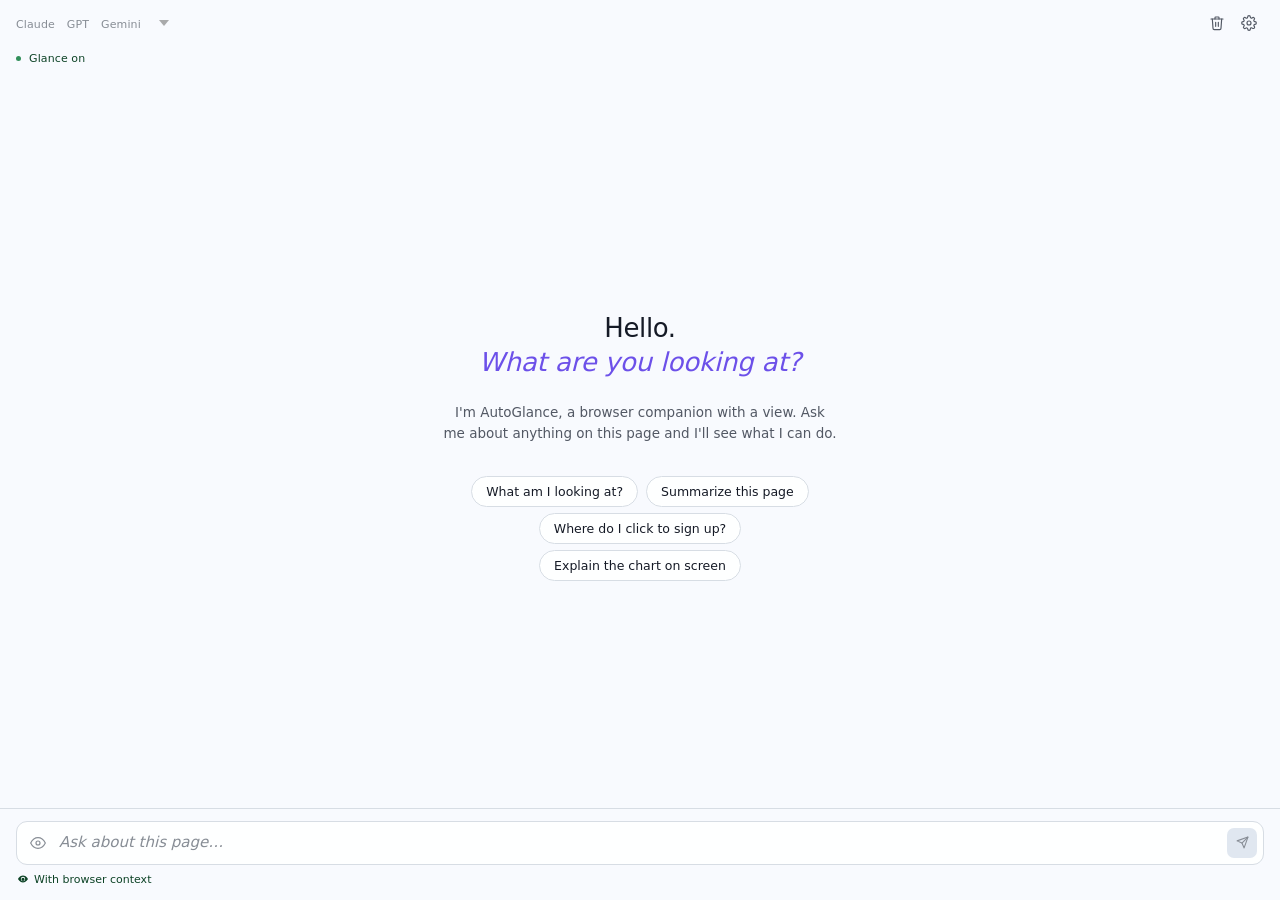
==== commit a7fba133: "v4.0 - new glance optimization architecture first stage" ====
--- a/extension/sidepanel/index.html
+++ b/extension/sidepanel/index.html
@@ -39,7 +39,7 @@
   <!-- ── Privacy Status Bar ──────────────────────────────── -->
   <div id="privacy-bar" class="privacy-bar privacy-enabled">
     <span id="privacy-dot" class="privacy-dot"></span>
-    <span id="privacy-label" class="privacy-label">Screenshot enabled</span>
+    <span id="privacy-label" class="privacy-label">Glance on</span>
   </div>
 
   <!-- ── API Key Warning (shown when no key configured) ──── -->
@@ -69,10 +69,10 @@
   <!-- ── Input Area ─────────────────────────────────────── -->
   <footer class="input-area">
     <div class="input-wrapper">
-      <button id="screenshot-toggle" class="input-toggle" title="Toggle screenshot capture" aria-label="Toggle screenshot capture" aria-pressed="false">
+      <button id="glance-toggle" class="input-toggle" title="Toggle Glance" aria-label="Toggle Glance" aria-pressed="false">
         <svg class="icon" viewBox="0 0 24 24" fill="none" stroke="currentColor" stroke-linecap="round" stroke-linejoin="round">
-          <path d="M23 19a2 2 0 0 1-2 2H3a2 2 0 0 1-2-2V8a2 2 0 0 1 2-2h4l2-3h6l2 3h4a2 2 0 0 1 2 2z"/>
-          <circle cx="12" cy="13" r="4"/>
+          <path d="M1 12s4-8 11-8 11 8 11 8-4 8-11 8-11-8-11-8z"/>
+          <circle cx="12" cy="12" r="3"/>
         </svg>
       </button>
       <textarea
@@ -98,7 +98,7 @@
           <path d="M10.5 8.5a2.5 2.5 0 1 1-5 0 2.5 2.5 0 0 1 5 0z"/>
           <path d="M0 8s3-5.5 8-5.5S16 8 16 8s-3 5.5-8 5.5S0 8 0 8zm8 3.5a3.5 3.5 0 1 0 0-7 3.5 3.5 0 0 0 0 7z"/>
         </svg>
-        With screenshot
+        With browser context
       </span>
     </div>
   </footer>
--- a/extension/sidepanel/sidepanel.css
+++ b/extension/sidepanel/sidepanel.css
@@ -1194,7 +1194,7 @@
   border-color: color-mix(in oklch, var(--warn) 65%, var(--border));
 }
 
-/* Screenshot toggle embedded in the chatbar - icon color follows the mode,
+/* Glance toggle embedded in the chatbar - icon color follows the mode,
    so toggle and chatbar read as one connected signal. */
 .input-toggle {
   position: relative;
@@ -1308,6 +1308,159 @@
 .context-badge--blocked  { color: var(--warn-ink); }
 .context-badge--disabled { color: var(--text-faint); }
 
+/* ── Telemetry chip & drawer ──────────────────────────────────────────────── */
+
+/* The chip sits below an assistant bubble. It's a button - clicking toggles
+   the drawer that lives as the next sibling. Tone shifts based on cost delta:
+   green when the new flow saved money, red when it cost more, neutral when
+   no comparison data exists yet (e.g. unpriced model or calibration mode). */
+.telemetry-chip {
+  display: inline-flex;
+  align-items: center;
+  gap: 6px;
+  margin: 8px 0 0 var(--space-4);
+  padding: 3px 8px;
+  font-family: var(--font-body);
+  font-size: var(--text-xs);
+  font-weight: 500;
+  font-variant-numeric: tabular-nums;
+  letter-spacing: 0.01em;
+  background: transparent;
+  color: var(--text-faint);
+  border: 1px solid var(--border);
+  border-radius: var(--radius-pill);
+  cursor: pointer;
+  transition: color var(--dur-fast) var(--ease-out),
+              border-color var(--dur-fast) var(--ease-out),
+              background var(--dur-fast) var(--ease-out);
+}
+
+.telemetry-chip:hover {
+  color: var(--text);
+  border-color: var(--border-strong);
+  background: var(--surface-1);
+}
+
+.telemetry-chip--saving {
+  color: var(--success-ink);
+  border-color: color-mix(in oklch, var(--success) 35%, var(--border));
+}
+.telemetry-chip--saving:hover {
+  background: var(--success-soft);
+}
+
+.telemetry-chip--penalty {
+  color: var(--danger-ink);
+  border-color: color-mix(in oklch, var(--danger) 35%, var(--border));
+}
+.telemetry-chip--penalty:hover {
+  background: var(--danger-soft);
+}
+
+.telemetry-chip__num { font-family: var(--font-mono); font-size: 11px; }
+
+.telemetry-chip__caret {
+  display: inline-block;
+  width: 6px;
+  height: 6px;
+  border-right: 1.25px solid currentColor;
+  border-bottom: 1.25px solid currentColor;
+  transform: rotate(45deg) translate(-1px, -1px);
+  transition: transform var(--dur-fast) var(--ease-out);
+  opacity: 0.6;
+}
+
+.telemetry-chip[aria-expanded="true"] .telemetry-chip__caret {
+  transform: rotate(225deg) translate(-1px, -1px);
+}
+
+/* Drawer - inline expandable panel with four sections of monospace numbers.
+   Lives under the chip; toggled by adding/removing .hidden via JS. */
+.telemetry-drawer {
+  margin: 8px 0 0 var(--space-4);
+  padding: var(--space-3) var(--space-4);
+  background: var(--surface-1);
+  border: 1px solid var(--border);
+  border-radius: var(--radius-md);
+  font-size: var(--text-xs);
+  color: var(--text-muted);
+  max-width: 520px;
+  animation: drawer-fade-in var(--dur-med) var(--ease-out-quart);
+}
+
+@keyframes drawer-fade-in {
+  from { opacity: 0; transform: translateY(-4px); }
+  to   { opacity: 1; transform: translateY(0); }
+}
+
+.telemetry-section {
+  padding: var(--space-2) 0;
+}
+
+.telemetry-section + .telemetry-section {
+  border-top: 1px solid var(--border);
+}
+
+.telemetry-section__title {
+  font-family: var(--font-display);
+  font-size: 10.5px;
+  font-weight: 600;
+  text-transform: uppercase;
+  letter-spacing: 0.08em;
+  color: var(--text-faint);
+  margin-bottom: 6px;
+}
+
+.telemetry-row {
+  display: flex;
+  justify-content: space-between;
+  align-items: baseline;
+  gap: var(--space-3);
+  padding: 2px 0;
+  line-height: 1.4;
+}
+
+.telemetry-row__label {
+  color: var(--text-muted);
+  font-weight: 500;
+}
+
+.telemetry-row__value {
+  font-family: var(--font-mono);
+  font-size: 11.5px;
+  color: var(--text);
+  font-variant-numeric: tabular-nums;
+  text-align: right;
+  white-space: nowrap;
+}
+
+.telemetry-row__value--positive { color: var(--success-ink); }
+.telemetry-row__value--negative { color: var(--danger-ink); }
+.telemetry-row__value--muted    { color: var(--text-faint); }
+
+.telemetry-section__notes {
+  margin-top: 6px;
+  font-size: 11px;
+  color: var(--text-faint);
+  font-style: italic;
+}
+
+/* Per-turn privacy-blocked badge - rendered in the same slot as the chip
+   when Glance was on but the URL was privacy-blocked for this turn. */
+.privacy-blocked-badge {
+  display: inline-flex;
+  align-items: center;
+  gap: 6px;
+  margin: 8px 0 0 var(--space-4);
+  padding: 3px 10px;
+  font-size: var(--text-xs);
+  font-weight: 500;
+  color: var(--warn-ink);
+  background: var(--warn-soft);
+  border: 1px solid color-mix(in oklch, var(--warn) 30%, var(--border));
+  border-radius: var(--radius-pill);
+}
+
 /* ── Utilities ────────────────────────────────────────────────────────────── */
 
 .hidden { display: none !important; }
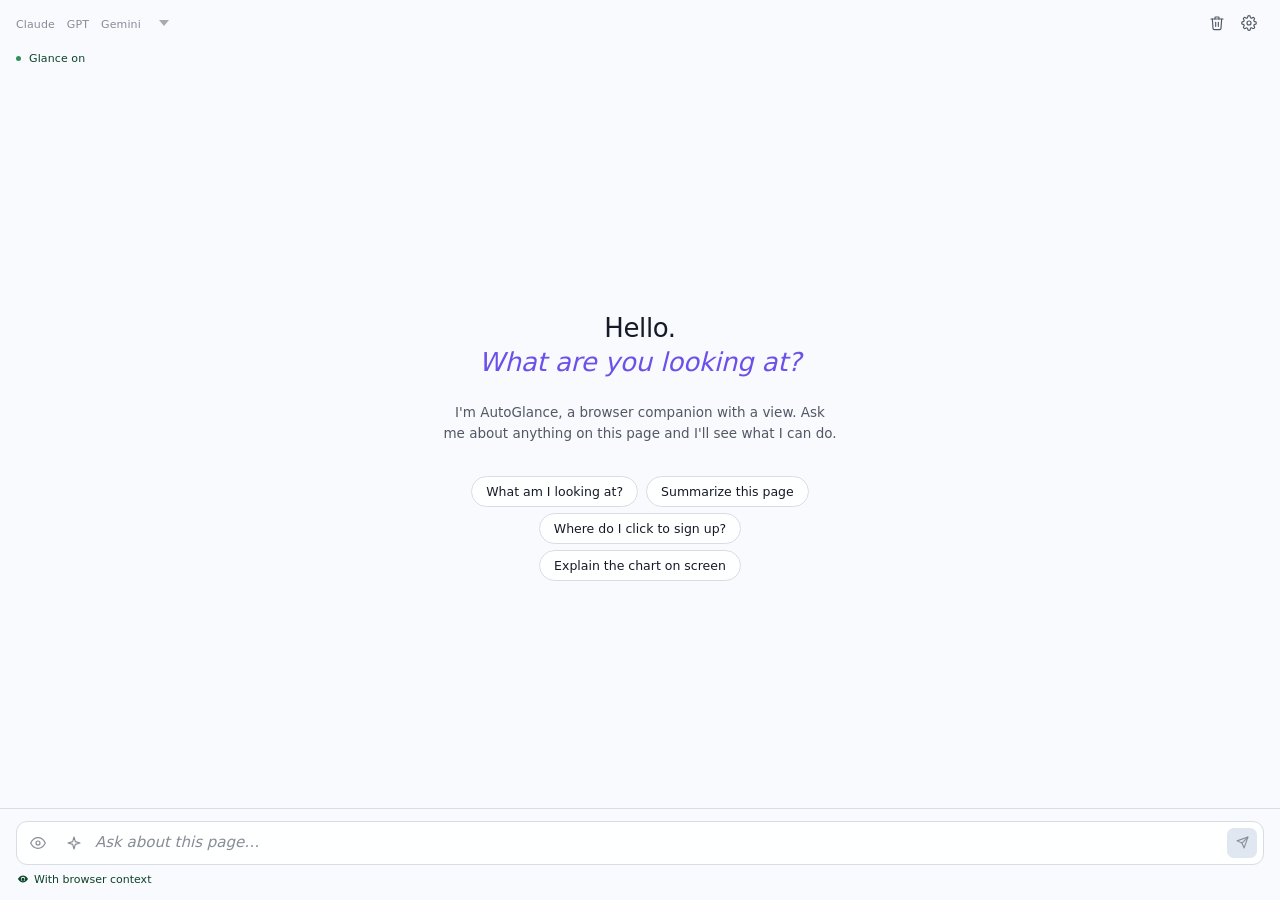
==== commit 15e9a7c5: "v4.0 - new glance optimization architecture second stage" ====
--- a/extension/sidepanel/index.html
+++ b/extension/sidepanel/index.html
@@ -75,6 +75,11 @@
           <circle cx="12" cy="12" r="3"/>
         </svg>
       </button>
+      <button id="planner-toggle" class="input-toggle planner-toggle" title="Planner: OFF" aria-label="Toggle smart planner" aria-pressed="false">
+        <svg class="icon" viewBox="0 0 24 24" fill="none" stroke="currentColor" stroke-linecap="round" stroke-linejoin="round">
+          <path d="M12 3l2 7 7 2-7 2-2 7-2-7-7-2 7-2 2-7z"/>
+        </svg>
+      </button>
       <textarea
         id="message-input"
         class="message-input"
--- a/extension/sidepanel/sidepanel.css
+++ b/extension/sidepanel/sidepanel.css
@@ -1222,6 +1222,18 @@
 .input-area.mode-blocked  .input-toggle { color: var(--warn-ink); }
 .input-area.mode-disabled .input-toggle { color: var(--text-faint); }
 
+/* Planner toggle has its own color axis (accent when on, faint when off)
+   independent of the Glance mode color that other input-toggles inherit. */
+.input-area.mode-enabled .planner-toggle                  { color: var(--text-faint); }
+.input-area.mode-enabled .planner-toggle[aria-pressed="true"] { color: var(--accent); }
+
+/* Dim and block interaction when Glance can't inspect — planner requires Glance. */
+.input-area.mode-disabled .planner-toggle,
+.input-area.mode-blocked  .planner-toggle {
+  opacity: 0.35;
+  pointer-events: none;
+}
+
 .message-input {
   flex: 1;
   min-width: 0;
@@ -1445,6 +1457,58 @@
   font-style: italic;
 }
 
+/* Flow-path row — monospace, slightly smaller, wraps naturally */
+.telemetry-row--flow {
+  font-family: var(--font-mono);
+  font-size: 11px;
+  color: var(--text-secondary);
+  padding: 2px 0;
+  word-break: break-all;
+}
+
+/* I/O panels — collapsible <details> inside the telemetry drawer */
+.telemetry-section--io { padding-bottom: 4px; }
+
+.telemetry-io {
+  border-top: 1px solid var(--border);
+}
+.telemetry-io:first-of-type { border-top: none; }
+
+.telemetry-io summary {
+  display: flex;
+  align-items: center;
+  gap: 5px;
+  padding: 5px 12px;
+  font-size: 11px;
+  font-weight: 500;
+  color: var(--text-faint);
+  cursor: pointer;
+  user-select: none;
+  list-style: none;
+  transition: color var(--dur-fast) var(--ease-out);
+}
+.telemetry-io summary::-webkit-details-marker { display: none; }
+.telemetry-io summary::before {
+  content: '▸';
+  font-size: 9px;
+  transition: transform var(--dur-fast) var(--ease-out);
+  flex-shrink: 0;
+}
+.telemetry-io[open] summary::before { transform: rotate(90deg); }
+.telemetry-io summary:hover { color: var(--text); }
+
+.telemetry-io-content {
+  margin: 0;
+  padding: 6px 12px 10px;
+  font-family: var(--font-mono);
+  font-size: 10.5px;
+  line-height: 1.55;
+  color: var(--text-secondary);
+  white-space: pre-wrap;
+  word-break: break-all;
+  background: oklch(from var(--surface-1) l c h / 0.6);
+}
+
 /* Per-turn privacy-blocked badge - rendered in the same slot as the chip
    when Glance was on but the URL was privacy-blocked for this turn. */
 .privacy-blocked-badge {
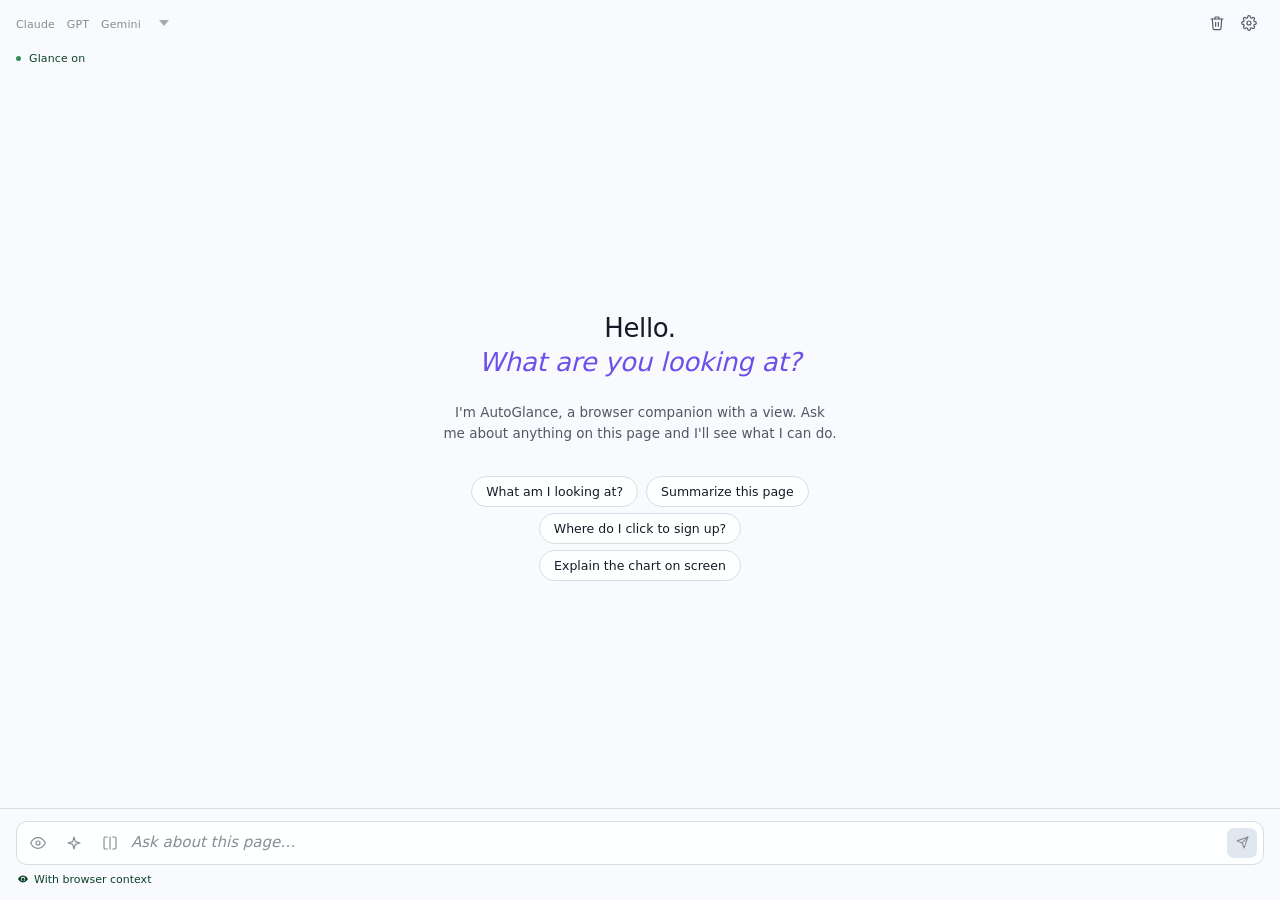
==== commit 65fe6bf5: "v4.3 - new glance optimization architecture version 4" ====
--- a/extension/sidepanel/index.html
+++ b/extension/sidepanel/index.html
@@ -80,6 +80,13 @@
           <path d="M12 3l2 7 7 2-7 2-2 7-2-7-7-2 7-2 2-7z"/>
         </svg>
       </button>
+      <button id="shadow-toggle" class="input-toggle shadow-toggle" title="Shadow: OFF" aria-label="Toggle shadow old-flow" aria-pressed="false">
+        <svg class="icon" viewBox="0 0 24 24" fill="none" stroke="currentColor" stroke-linecap="round" stroke-linejoin="round">
+          <path d="M8 3H5a2 2 0 0 0-2 2v14a2 2 0 0 0 2 2h3"/>
+          <path d="M16 3h3a2 2 0 0 1 2 2v14a2 2 0 0 1-2 2h-3"/>
+          <line x1="12" y1="3" x2="12" y2="21"/>
+        </svg>
+      </button>
       <textarea
         id="message-input"
         class="message-input"
--- a/extension/sidepanel/sidepanel.css
+++ b/extension/sidepanel/sidepanel.css
@@ -1128,6 +1128,43 @@
   30%           { opacity: 1;   transform: translateY(-3px); }
 }
 
+.status-indicator {
+  display: inline-flex;
+  align-items: center;
+  gap: 8px;
+  padding: 8px 0 8px var(--space-4);
+  position: relative;
+}
+
+.status-indicator::before {
+  content: '◈';
+  position: absolute;
+  left: 0;
+  top: 9px;
+  font-family: var(--font-display);
+  font-size: 11px;
+  color: var(--accent);
+  opacity: 0.75;
+  line-height: 1;
+}
+
+.status-indicator__label {
+  font-size: var(--font-sm);
+  color: var(--text-muted);
+  animation: status-label-pulse 2s ease-in-out infinite;
+}
+
+.status-indicator__dots {
+  display: inline-flex;
+  align-items: center;
+  gap: 5px;
+}
+
+@keyframes status-label-pulse {
+  0%, 100% { opacity: 0.5; }
+  50%       { opacity: 1;   }
+}
+
 /* ── Input area ───────────────────────────────────────────────────────────── */
 
 .input-area {
@@ -1218,14 +1255,16 @@
 .input-toggle:hover  { background: oklch(from var(--text) l c h / 0.06); }
 .input-toggle:active { background: oklch(from var(--text) l c h / 0.10); }
 
-.input-area.mode-enabled  .input-toggle { color: var(--success-ink); }
+.input-area.mode-enabled  .input-toggle { color: var(--accent); }
 .input-area.mode-blocked  .input-toggle { color: var(--warn-ink); }
 .input-area.mode-disabled .input-toggle { color: var(--text-faint); }
 
-/* Planner toggle has its own color axis (accent when on, faint when off)
+/* Planner and shadow toggles have their own color axis (accent when on, faint when off)
    independent of the Glance mode color that other input-toggles inherit. */
-.input-area.mode-enabled .planner-toggle                  { color: var(--text-faint); }
-.input-area.mode-enabled .planner-toggle[aria-pressed="true"] { color: var(--accent); }
+.input-area.mode-enabled .planner-toggle,
+.input-area.mode-enabled .shadow-toggle                        { color: var(--text-faint); }
+.input-area.mode-enabled .planner-toggle[aria-pressed="true"],
+.input-area.mode-enabled .shadow-toggle[aria-pressed="true"]   { color: var(--accent); }
 
 /* Dim and block interaction when Glance can't inspect — planner requires Glance. */
 .input-area.mode-disabled .planner-toggle,
@@ -1317,7 +1356,7 @@
 }
 
 .context-badge--active   { color: var(--success-ink); }
-.context-badge--blocked  { color: var(--warn-ink); }
+.context-badge--blocked  { color: var(--warn-ink); flex-wrap: wrap; white-space: normal; max-width: 100%; }
 .context-badge--disabled { color: var(--text-faint); }
 
 /* ── Telemetry chip & drawer ──────────────────────────────────────────────── */
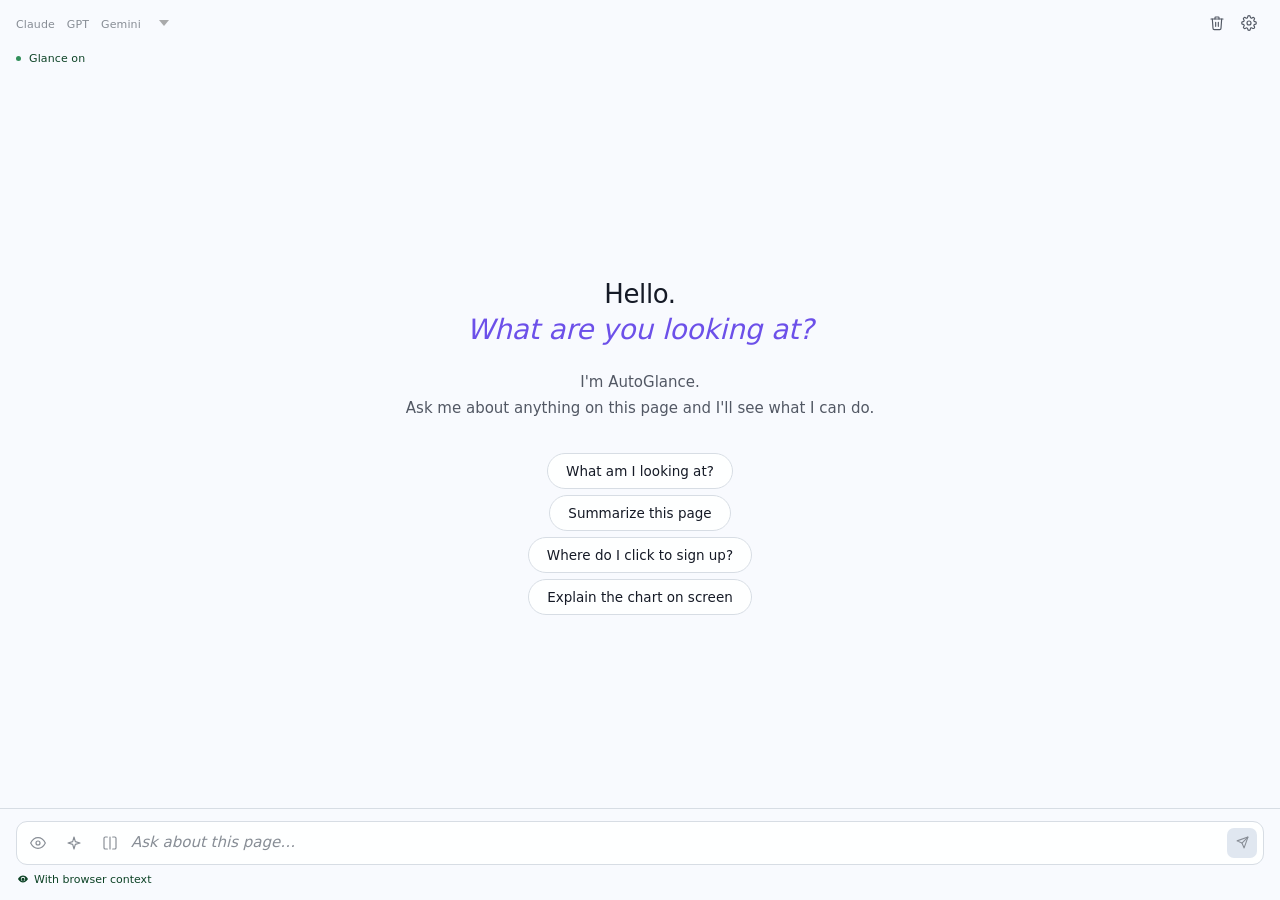
==== commit 141b3fbe: "v6.0 - design" ====
--- a/extension/sidepanel/index.html
+++ b/extension/sidepanel/index.html
@@ -42,7 +42,7 @@
     <span id="privacy-label" class="privacy-label">Glance on</span>
   </div>
 
-  <!-- ── API Key Warning (shown when no key configured) ──── -->
+  <!-- ── API Key Warning (shown when no key for active chat provider) ── -->
   <div id="api-key-warning" class="api-key-warning hidden">
     <div class="warning-icon" aria-hidden="true">⚠</div>
     <div class="warning-text">
@@ -52,11 +52,71 @@
     <button id="warning-settings-btn" class="warning-btn">Open Settings</button>
   </div>
 
+  <!-- ── Setup Hero (shown until OpenAI key is connected) ──────────── -->
+  <div id="setup-hero" class="setup-hero">
+    <div class="hero-inner">
+
+      <div class="hero-brand">
+        <h1 class="hero-title">Welcome to AutoGlance</h1>
+      </div>
+
+      <div class="hero-steps-wrapper">
+
+        <div class="steps-group">
+          <div class="steps-group-header">
+            <span class="steps-group-num" aria-hidden="true">1</span>
+            <span class="steps-group-label">Get your API key</span>
+          </div>
+          <ol class="steps-list">
+            <li>Open <a href="https://platform.openai.com" target="_blank" rel="noopener noreferrer" class="steps-link">platform.openai.com</a></li>
+            <li>Sign in or create an account</li>
+            <li>In the left menu, click <strong>API keys</strong></li>
+            <li>Click <strong>Create API key</strong></li>
+            <li>Give it a name and click <strong>Create secret key</strong></li>
+            <li>Copy the key</li>
+          </ol>
+        </div>
+
+        <div class="steps-divider" aria-hidden="true"></div>
+
+        <div class="steps-group">
+          <div class="steps-group-header">
+            <span class="steps-group-num" aria-hidden="true">2</span>
+            <span class="steps-group-label">Add it to AutoGlance</span>
+          </div>
+          <ol class="steps-list" start="7">
+            <li>Click the gear icon
+              <span class="steps-icon-chip" aria-label="gear icon">
+                <svg viewBox="0 0 24 24" fill="none" stroke="currentColor" stroke-width="2" stroke-linecap="round" stroke-linejoin="round" width="11" height="11">
+                  <circle cx="12" cy="12" r="3"/>
+                  <path d="M19.4 15a1.65 1.65 0 0 0 .33 1.82l.06.06a2 2 0 0 1-2.83 2.83l-.06-.06A1.65 1.65 0 0 0 15 19.4a1.65 1.65 0 0 0-1 1.51V21a2 2 0 0 1-4 0v-.09A1.65 1.65 0 0 0 9 19.4a1.65 1.65 0 0 0-1.82.33l-.06.06a2 2 0 0 1-2.83-2.83l.06-.06A1.65 1.65 0 0 0 4.68 15a1.65 1.65 0 0 0-1.51-1H3a2 2 0 0 1 0-4h.09A1.65 1.65 0 0 0 4.6 9a1.65 1.65 0 0 0-.33-1.82l-.06-.06a2 2 0 0 1 2.83-2.83l.06.06A1.65 1.65 0 0 0 9 4.68a1.65 1.65 0 0 0 1-1.51V3a2 2 0 0 1 4 0v.09a1.65 1.65 0 0 0 1 1.51 1.65 1.65 0 0 0 1.82-.33l.06-.06a2 2 0 0 1 2.83 2.83l-.06.06A1.65 1.65 0 0 0 19.4 9a1.65 1.65 0 0 0 1.51 1H21a2 2 0 0 1 0 4h-.09a1.65 1.65 0 0 0-1.51 1z"/>
+                </svg>
+              </span>
+              at the top of this sidebar
+            </li>
+            <li>Paste the key under <strong>OpenAI → API key</strong></li>
+            <li>Click <strong>Apply API key</strong> and wait for <em>"Key saved &amp; connected"</em></li>
+          </ol>
+          <p class="steps-note">If the key doesn't work, double-check you copied it fully, or generate a new one and try again.</p>
+        </div>
+
+      </div>
+
+      <button id="hero-settings-btn" class="hero-cta">
+        Open Settings
+        <svg viewBox="0 0 16 16" fill="none" stroke="currentColor" stroke-width="2" stroke-linecap="round" stroke-linejoin="round" width="13" height="13" aria-hidden="true">
+          <path d="M3 8h10M9 4l4 4-4 4"/>
+        </svg>
+      </button>
+
+    </div>
+  </div>
+
   <!-- ── Message Feed ────────────────────────────────────── -->
   <main id="messages" class="messages" role="log" aria-live="polite" aria-label="Conversation">
     <div class="welcome">
       <h1 class="welcome-greeting">Hello. <em>What are you looking at?</em></h1>
-      <p>I'm AutoGlance, a browser companion with a view. Ask me about anything on this page and I'll see what I can do.</p>
+      <p>I'm AutoGlance.<br>Ask me about anything on this page and I'll see what I can do.</p>
       <div class="welcome-suggestions">
         <button class="suggestion-chip" data-text="What am I looking at?">What am I looking at?</button>
         <button class="suggestion-chip" data-text="Summarize this page for me.">Summarize this page</button>
--- a/extension/sidepanel/sidepanel.css
+++ b/extension/sidepanel/sidepanel.css
@@ -566,6 +566,223 @@
 .warning-btn:hover  { filter: brightness(1.1); }
 .warning-btn:active { transform: translateY(1px); }
 
+/* ── Setup hero ───────────────────────────────────────────────────────────── */
+
+@keyframes hero-in {
+  from { opacity: 0; transform: translateY(10px); }
+  to   { opacity: 1; transform: translateY(0); }
+}
+
+.setup-hero {
+  display: none;
+  flex: 1;
+  overflow-y: auto;
+  overflow-x: hidden;
+}
+
+body.setup-mode .setup-hero      { display: flex; }
+body.setup-mode .controls-bar    { display: none !important; }
+body.setup-mode #privacy-bar     { display: none !important; }
+body.setup-mode #messages        { display: none !important; }
+body.setup-mode .input-area      { display: none !important; }
+body.setup-mode #api-key-warning { display: none !important; }
+
+.hero-inner {
+  display: flex;
+  flex-direction: column;
+  gap: var(--space-5);
+  padding: var(--space-6) var(--space-5) var(--space-7);
+  width: 100%;
+  min-height: 100%;
+  animation: hero-in var(--dur-slow) var(--ease-out-quart) both;
+}
+
+@media (prefers-reduced-motion: reduce) {
+  .hero-inner { animation: none; }
+}
+
+/* Brand block */
+
+.hero-brand {
+  display: flex;
+  flex-direction: column;
+  align-items: center;
+  text-align: center;
+  gap: var(--space-3);
+}
+
+.hero-title {
+  font-family: var(--font-display);
+  font-size: var(--text-2xl);
+  font-weight: 400;
+  color: var(--text);
+  line-height: 1.15;
+  letter-spacing: -0.015em;
+}
+
+/* Steps wrapper */
+
+.hero-steps-wrapper {
+  display: flex;
+  flex-direction: column;
+  gap: 0;
+  border: 1px solid var(--border);
+  border-radius: var(--radius-lg);
+  overflow: hidden;
+}
+
+.steps-group {
+  padding: var(--space-4);
+  background: var(--surface-1);
+}
+
+.steps-divider {
+  height: 1px;
+  background: var(--border);
+  flex-shrink: 0;
+}
+
+.steps-group-header {
+  display: flex;
+  align-items: center;
+  gap: var(--space-2);
+  margin-bottom: var(--space-4);
+}
+
+.steps-group-num {
+  width: 20px;
+  height: 20px;
+  border-radius: var(--radius-pill);
+  background: var(--accent);
+  color: var(--on-accent);
+  font-family: var(--font-display);
+  font-size: var(--text-xs);
+  font-weight: 700;
+  display: flex;
+  align-items: center;
+  justify-content: center;
+  flex-shrink: 0;
+  line-height: 1;
+}
+
+.steps-group-label {
+  font-family: var(--font-display);
+  font-size: var(--text-md);
+  font-weight: 700;
+  color: var(--text);
+  letter-spacing: -0.005em;
+}
+
+.steps-list {
+  list-style: none;
+  padding: 0;
+  margin: 0;
+  counter-reset: steps-counter;
+  display: flex;
+  flex-direction: column;
+  gap: var(--space-3);
+}
+
+.steps-list[start="7"] { counter-reset: steps-counter 6; }
+
+.steps-list li {
+  counter-increment: steps-counter;
+  position: relative;
+  padding-left: calc(18px + var(--space-2));
+  font-size: var(--text-sm);
+  color: var(--text);
+  line-height: var(--lh-body);
+  overflow-wrap: break-word;
+}
+
+.steps-list li::before {
+  content: counter(steps-counter);
+  position: absolute;
+  left: 0;
+  top: 1px;
+  width: 18px;
+  height: 18px;
+  font-family: var(--font-display);
+  font-size: var(--text-xs);
+  font-weight: 700;
+  color: var(--text-faint);
+  background: var(--surface-sunk);
+  border-radius: var(--radius-xs);
+  text-align: center;
+  line-height: 18px;
+}
+
+.steps-list li strong {
+  color: var(--text);
+  font-weight: 600;
+}
+
+.steps-link {
+  color: var(--accent);
+  font-weight: 600;
+  text-decoration: none;
+}
+
+.steps-link:hover { text-decoration: underline; }
+
+.steps-list li em {
+  font-style: normal;
+  color: var(--success-ink);
+  font-weight: 500;
+}
+
+.steps-icon-chip {
+  display: inline-flex;
+  align-items: center;
+  justify-content: center;
+  width: 18px;
+  height: 18px;
+  border-radius: var(--radius-xs);
+  background: var(--surface-2);
+  border: 1px solid var(--border);
+  color: var(--text-muted);
+  vertical-align: -2px;
+  margin: 0 1px;
+  flex-shrink: 0;
+}
+
+.steps-note {
+  margin-top: var(--space-3);
+  font-size: var(--text-xs);
+  color: var(--text-faint);
+  line-height: var(--lh-relaxed);
+  padding: var(--space-2) var(--space-3);
+  background: var(--surface-2);
+  border-radius: var(--radius-sm);
+  border: 1px solid var(--border);
+}
+
+/* CTA button */
+
+.hero-cta {
+  display: flex;
+  align-items: center;
+  justify-content: center;
+  gap: var(--space-2);
+  width: 100%;
+  padding: var(--space-3) var(--space-4);
+  font-family: var(--font-display);
+  font-size: var(--text-md);
+  font-weight: 700;
+  background: var(--accent);
+  color: var(--on-accent);
+  border: none;
+  border-radius: var(--radius-md);
+  cursor: pointer;
+  letter-spacing: 0.01em;
+  transition: background var(--dur-fast) var(--ease-out),
+              transform  var(--dur-fast) var(--ease-out);
+}
+
+.hero-cta:hover        { background: var(--accent-hover); }
+.hero-cta:active       { transform: translateY(1px); background: var(--accent-press); }
+.hero-cta:focus-visible { border-radius: var(--radius-md); }
+
 /* ── Messages feed ────────────────────────────────────────────────────────── */
 
 .messages {
@@ -618,16 +835,17 @@
   margin-top: 4px;
   font-family: var(--font-body);
   font-style: italic;
+  font-size: 28px;
   font-weight: 450;
   color: var(--accent);
   letter-spacing: -0.005em;
 }
 
 .welcome p {
-  font-size: var(--text-md);
-  line-height: var(--lh-body);
+  font-size: var(--text-io);
+  line-height: var(--lh-relaxed);
   color: var(--text-muted);
-  max-width: 46ch;
+  max-width: 70ch;
 }
 
 /* Suggestion cluster - pill chips wrapping in the centered hero. Left-aligned
@@ -643,9 +861,9 @@
 }
 
 .suggestion-chip {
-  padding: 7px 14px;
+  padding: 9px 18px;
   font-family: inherit;
-  font-size: var(--text-sm);
+  font-size: var(--text-md);
   font-weight: 500;
   text-align: center;
   background: var(--surface-1);
@@ -1266,6 +1484,12 @@
 .input-area.mode-enabled .planner-toggle[aria-pressed="true"],
 .input-area.mode-enabled .shadow-toggle[aria-pressed="true"]   { color: var(--accent); }
 
+/* Glance toggle locked — no OpenAI key present */
+#glance-toggle.locked {
+  opacity: 0.35;
+  cursor: not-allowed;
+}
+
 /* Dim and block interaction when Glance can't inspect — planner requires Glance. */
 .input-area.mode-disabled .planner-toggle,
 .input-area.mode-blocked  .planner-toggle {
